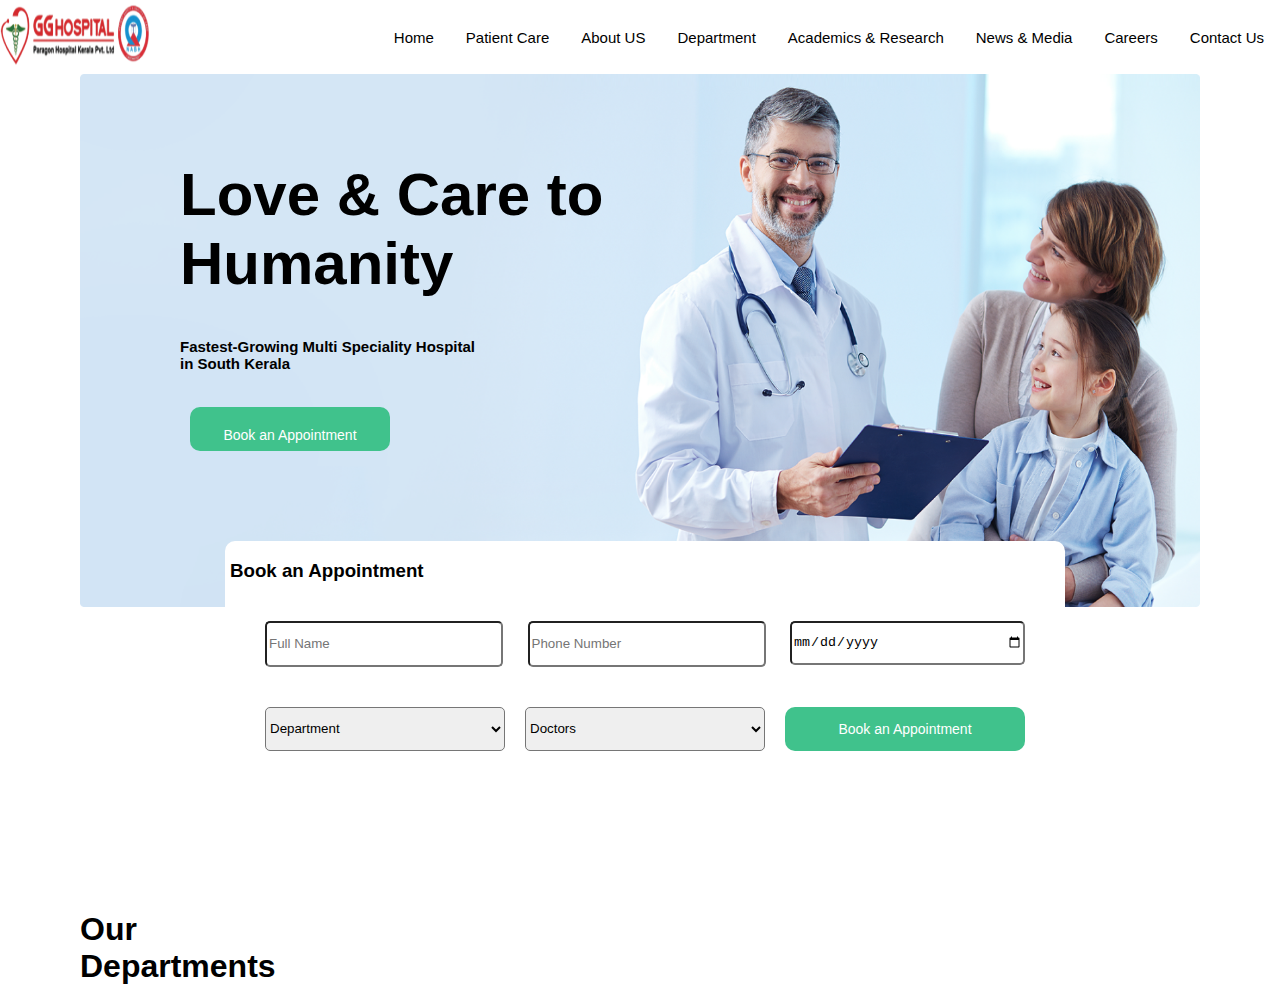
==== GG hospital/top_header/top_header.html @ 07fda016 "fix: changed few files" ====
<!DOCTYPE html>
<html lang="en">
  <head>
    <meta charset="UTF-8" />
    <meta name="viewport" content="width=device-width, initial-scale=1.0" />
    <title>Document</title>
    <link rel="stylesheet" href="/nav_bar/nav_bar.css" />
    <link rel="stylesheet" href="top_header.css" />
  </head>
  <body>
    <div class="header-container">
      <div>
        <img class="logo" src="/nav_bar/image 24.png" alt="logo image" />
      </div>
      <!--Top navigation bar-->
      <div class="topnav">
        <a href="#home">Home</a>
        <a href="#Patient">Patient Care</a>
        <a href="#project">About US</a>
        <a href="#Department">Department</a>
        <a href="#Academics">Academics & Research</a>
        <a href="#News">News & Media</a>
        <a href="#Careers">Careers</a>
        <a href="#Contact">Contact Us</a>
      </div>
    </div>
    <div class="image-body">
      <div class="container">
        <img src="img/image 23.png" width="100%" height="100%" />
      </div>
      <div class="content">
        <h1 style="font-size: 60px">
          Love & Care to <br />
          Humanity
        </h1>
        <h5
          style="
            font-size: 15px;
            font-family: 'Franklin Gothic Medium', 'Arial Narrow', Arial,
              sans-serif;
          "
        >
          Fastest-Growing Multi Speciality Hospital<br />
          in South Kerala
        </h5>
        <button class="book" style="padding: 20px; width: 200px">
          Book an Appointment
        </button>
        <div class="forms">
          <h3 style="margin-left: 5px">Book an Appointment</h3>
          <form>
            <div class="rows">
              <input type="text" placeholder="Full Name" />
              <input type="text" placeholder="Phone Number" />
              <input type="Date" placeholder="dd-mm-yyyy" />
            </div>
            <div class="rows">
              <select id="department">
                <option value="none" selected disabled hidden>
                  Department
                </option>
                <option value="general">General Medicine</option>
                <option value="obestrics">Obestrics and Gynaecology</option>
                <option value="ent">ENT</option>
                <option value="orthopaedics">Orthopaedics</option>
                <option value="emergency">Emergency Medicine</option>
                <option value="dermatology">Dermatology</option>
              </select>
              <select id="doctors">
                <option value="none" selected disabled hidden>Doctors</option>
                <option value="general">Dr P Murukesan</option>
                <option value="obestrics">Dr Sanjay Zachariah</option>
                <option value="ent">Dr Jacob John</option>
                <option value="orthopaedics">Dr Raina T Pillai</option>
                <option value="emergency">Dr Dakshina Prasad</option>
                <option value="dermatology">Dr Sreeveena G</option>
              </select>
              <button class="book">Book an Appointment</button>
            </div>
          </form>
        </div>
      </div>

      <div class="dept">
        <h1>
          Our<br />
          Departments
        </h1>
      </div>
    </div>
  </body>
</html>
---- nav_bar/nav_bar.css ----
body{
    margin: 0;
    font-family: 'Segoe UI', Tahoma, Geneva, Verdana, sans-serif;
}

.topnav{
    overflow:hidden;
    background-color: white;
}

.topnav a{
    float: left;
    color: black;
    text-align: end;
    padding: 14px 16px;
    text-decoration: none;
    font-size: 15px;
}

.header-container{
    display: flex;
    justify-content: space-between;
    align-items: center;
}

.logo{
    height: 70px;
    width: 150px;
    padding-right: 50px;
}
---- GG hospital/top_header/top_header.css ----
.container{
    position: relative; 
    width: 100%;
}

.content {
    position: absolute;
    top: 20px;
    margin-left: 100px;
    margin-top: 100px;
}

.book{
    background-color: rgb(64, 194, 140);
    border-radius: 10px;
    font-size: 14px;
    border: none;
    color: white;
}

.image-body{
    max-width: 1200px;
    max-height: 900px;
    margin-left: 80px;
    margin-right: 80px;
    top:700px;
}

.rows{
    display: flex;
    padding: 10px 30px;
    text-align: center;
    font-family: sans-serif;
    border-radius: 10px;
    justify-content: space-between;
}

.forms{
    position: absolute;
    background-color: white;
    border-radius: 10px;
    margin-top:80px;
    justify-content: space-between;
    margin-left: 45px;
}

input{
    height:40px;
    margin: 10px;
    width: 230px;
    border-radius: 5px;
}

select{
    height: 44px;
    margin: 10px;
    width: 240px;
    border-radius: 5px;
}

button {
    height: 44px;
    margin: 10px;
    width: 240px;
    border-radius: 5px;
}

.dept{
    margin-top: 300px;
}
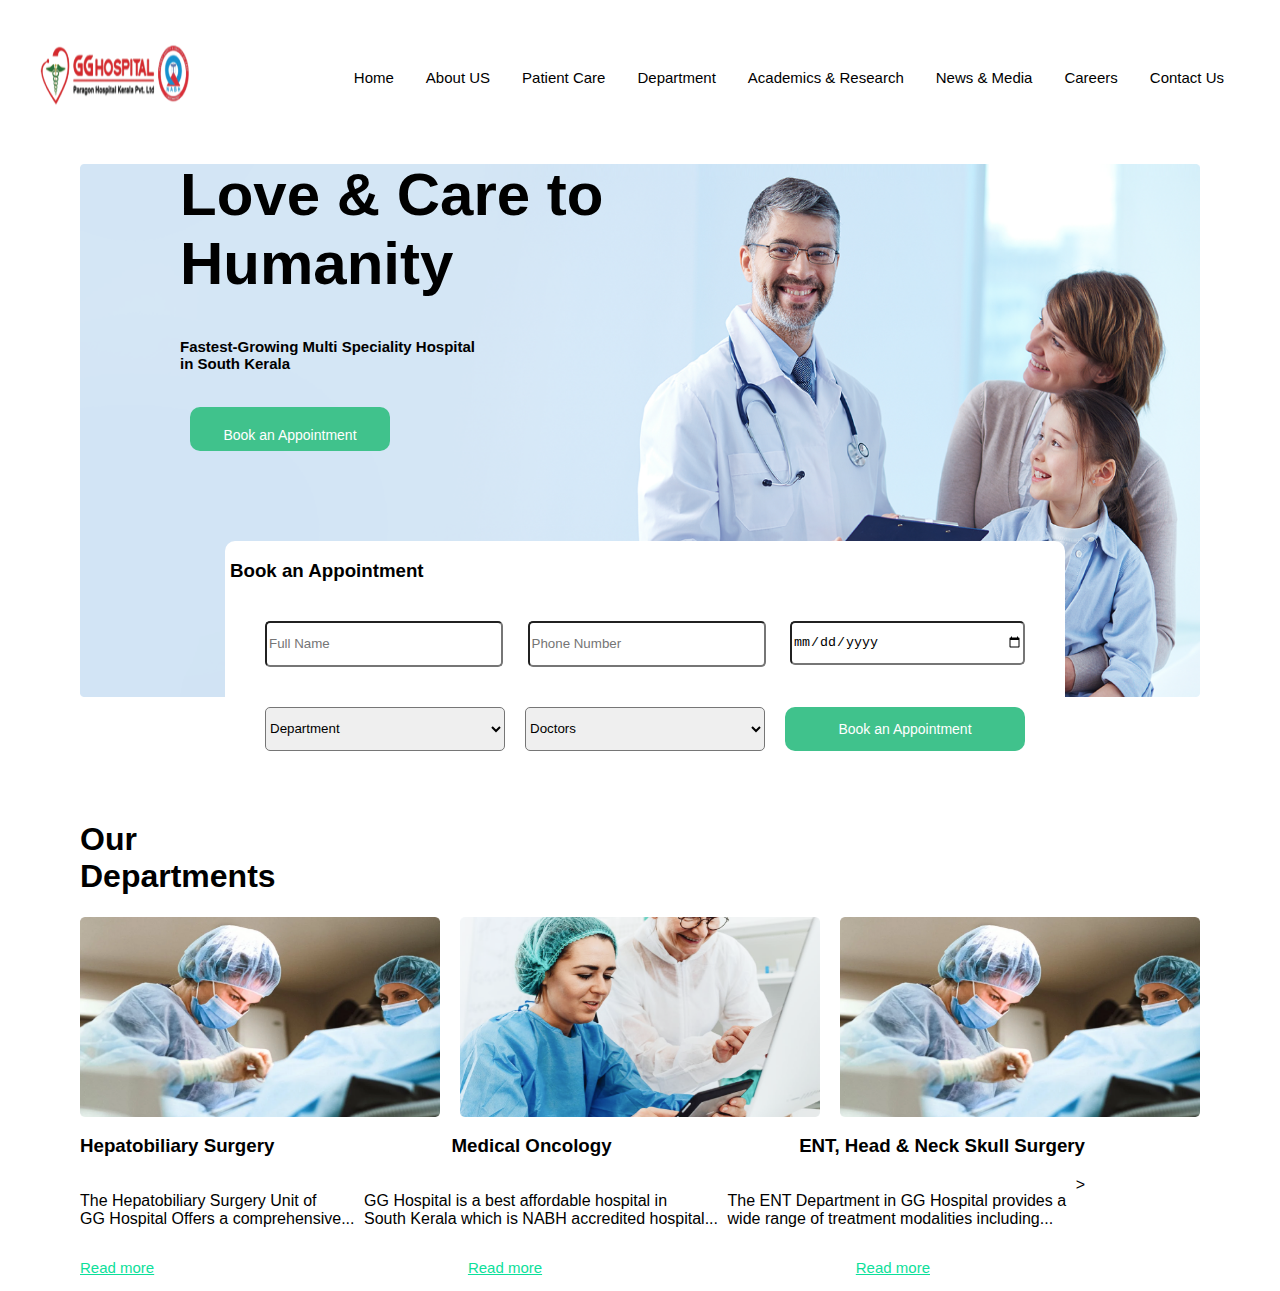
==== commit 59f8af0f: "feat: nav bar top headers" ====
--- a/GG hospital/top_header/top_header.html
+++ b/GG hospital/top_header/top_header.html
@@ -4,19 +4,19 @@
     <meta charset="UTF-8" />
     <meta name="viewport" content="width=device-width, initial-scale=1.0" />
     <title>Document</title>
-    <link rel="stylesheet" href="/nav_bar/nav_bar.css" />
+    <link rel="stylesheet" href="/GG hospital/nav_bar/nav_bar.css" />
     <link rel="stylesheet" href="top_header.css" />
   </head>
   <body>
     <div class="header-container">
       <div>
-        <img class="logo" src="/nav_bar/image 24.png" alt="logo image" />
+        <img class="logo" src="/GG hospital/nav_bar/image 24.png" alt="logo image" />
       </div>
       <!--Top navigation bar-->
       <div class="topnav">
         <a href="#home">Home</a>
+        <a href="#About">About US</a>
         <a href="#Patient">Patient Care</a>
-        <a href="#project">About US</a>
         <a href="#Department">Department</a>
         <a href="#Academics">Academics & Research</a>
         <a href="#News">News & Media</a>
@@ -80,13 +80,34 @@
           </form>
         </div>
       </div>
-
+      
       <div class="dept">
         <h1>
           Our<br />
           Departments
         </h1>
-      </div>
+        <div class="deptrow">
+          <img src="./img/Dept1.png">
+          <img src="./img/Dept2.png">
+          <img src="./img/Dept3.png">
+        </div>
+        <div class="depttext">
+          <h3>Hepatobiliary Surgery</h3>
+          <h3>Medical Oncology&nbsp;</h3>
+          <h3>&nbsp;ENT, Head & Neck Skull Surgery</h3>
+        </div>
+        <div class="depttext">
+          <p>The Hepatobiliary Surgery Unit of<br> GG Hospital Offers a comprehensive...</p>
+          <p>GG Hospital is a best affordable hospital in <br> South Kerala which is NABH accredited hospital...</p>
+          <p>The ENT Department in GG Hospital provides a<br> wide range of treatment modalities including...</p>>
+        </div>
+        <div class="readmore">
+            <u><p>Read more</p></u>
+            <u><p>Read more</p></u>
+            <u><p>Read more</p></u>  
+        </div>
+
+
     </div>
   </body>
 </html>
--- a/GG hospital/nav_bar/nav_bar.css
+++ b/GG hospital/nav_bar/nav_bar.css
@@ -0,0 +1,34 @@
+
+
+body{
+    margin: 0;
+    font-family: Arial, Helvetica, sans-serif;
+}
+
+.topnav{
+    overflow:hidden;
+    background-color: white;
+}
+
+.topnav a{
+    float: left;
+    color: black;
+    text-align: end;
+    padding: 14px 16px;
+    text-decoration: none;
+    font-size: 15px;
+}
+
+.header-container{
+    display: flex;
+    justify-content: space-between;
+    align-items: center;
+    margin: 40px;
+}
+
+.logo{
+    height: 70px;
+    width: 150px;
+    padding-right: 50px;
+}
+
--- a/GG hospital/top_header/top_header.css
+++ b/GG hospital/top_header/top_header.css
@@ -23,7 +23,7 @@
     max-height: 900px;
     margin-left: 80px;
     margin-right: 80px;
-    top:700px;
+    margin-top: 50px;
 }
 
 .rows{
@@ -66,5 +66,30 @@
 }
 
 .dept{
-    margin-top: 300px;
+   margin-top: 120px;
+   text-align: left;
+}
+
+.deptrow{
+    display: flex;
+    justify-content: space-between;
+}
+
+.depttext{
+    display: flex;
+    margin-right: 115px;
+    justify-content: space-between;
+}
+
+.dept img{
+    width: 360px;
+    height: 200px;
+}
+
+.readmore{
+    display: flex;
+    color: rgb(13, 224, 154);
+    font-size: 15px;
+    justify-content: space-between;
+    margin-right: 270px;
 }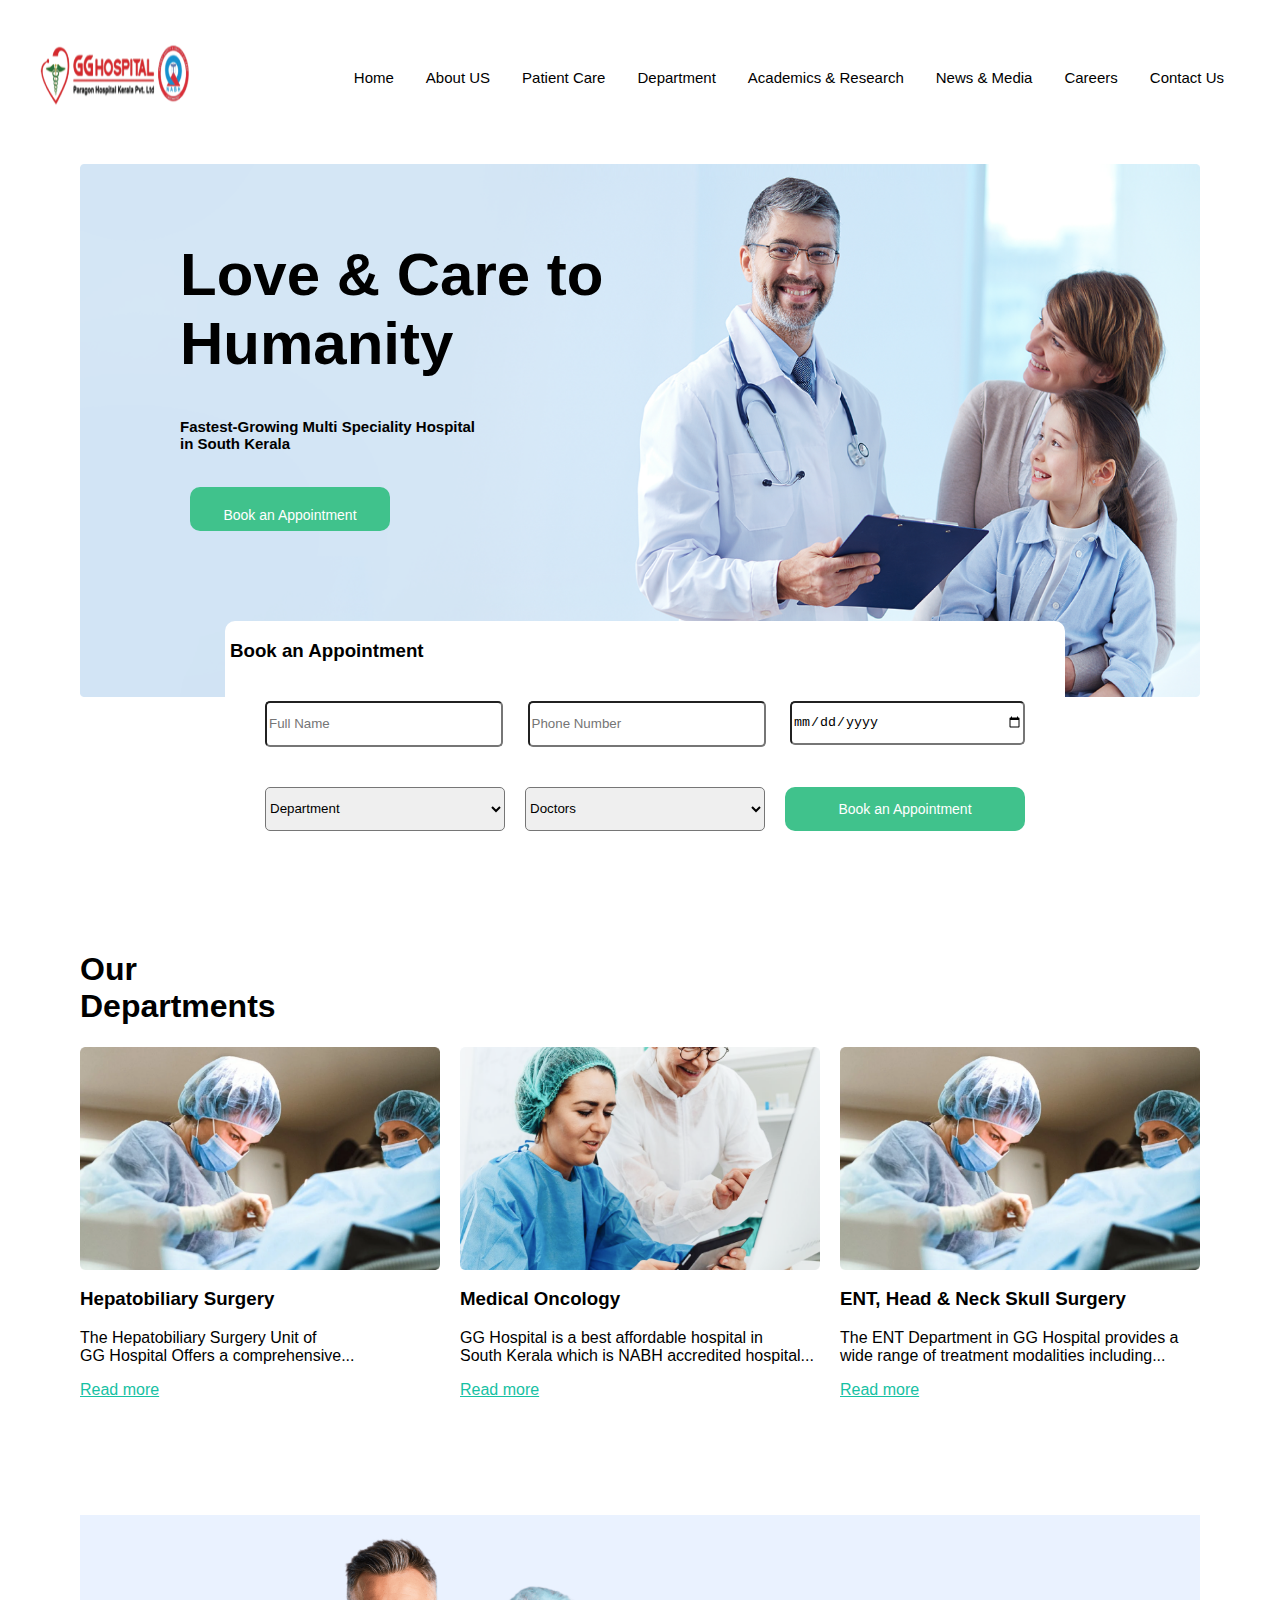
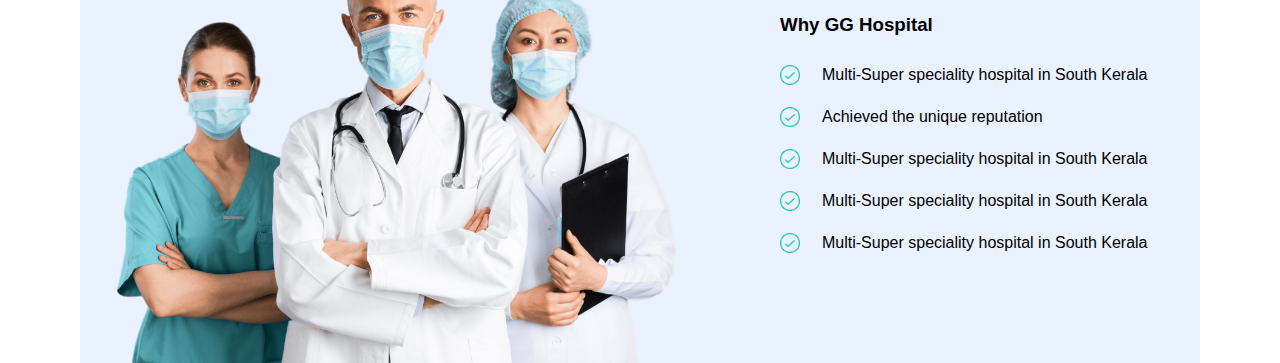
==== commit 862e0ff7: "feat: why gg division" ====
--- a/GG hospital/top_header/top_header.html
+++ b/GG hospital/top_header/top_header.html
@@ -10,7 +10,11 @@
   <body>
     <div class="header-container">
       <div>
-        <img class="logo" src="/GG hospital/nav_bar/image 24.png" alt="logo image" />
+        <img
+          class="logo"
+          src="/GG hospital/nav_bar/image 24.png"
+          alt="logo image"
+        />
       </div>
       <!--Top navigation bar-->
       <div class="topnav">
@@ -80,34 +84,76 @@
           </form>
         </div>
       </div>
-      
+
       <div class="dept">
         <h1>
           Our<br />
           Departments
         </h1>
         <div class="deptrow">
-          <img src="./img/Dept1.png">
-          <img src="./img/Dept2.png">
-          <img src="./img/Dept3.png">
+          <img src="./img/Dept1.png" />
+          <img src="./img/Dept2.png" />
+          <img src="./img/Dept3.png" />
         </div>
         <div class="depttext">
-          <h3>Hepatobiliary Surgery</h3>
-          <h3>Medical Oncology&nbsp;</h3>
-          <h3>&nbsp;ENT, Head & Neck Skull Surgery</h3>
+          <div id="dept-textcolumn">
+               <h3>Hepatobiliary Surgery</h3>
+               <p>
+                The Hepatobiliary Surgery Unit of<br />
+                GG Hospital Offers a comprehensive...
+               </p>
+               <u id="readmore"><p>Read more</p></u>
+          </div>
+
+          <div id="dept-textcolumn">
+            <h3>Medical Oncology</h3>
+            <p>
+              GG Hospital is a best affordable hospital in <br />
+              South Kerala which is NABH accredited hospital...
+            </p>
+            <u id="readmore"><p>Read more</p></u>
+            
+          </div>
+          <div id="dept-textcolumn">
+            <h3>ENT, Head & Neck Skull Surgery</h3>
+            <p>
+              The ENT Department in GG Hospital provides a<br />
+              wide range of treatment modalities including...
+            </p>
+            <u id="readmore"><p>Read more</p></u>  
         </div>
-        <div class="depttext">
-          <p>The Hepatobiliary Surgery Unit of<br> GG Hospital Offers a comprehensive...</p>
-          <p>GG Hospital is a best affordable hospital in <br> South Kerala which is NABH accredited hospital...</p>
-          <p>The ENT Department in GG Hospital provides a<br> wide range of treatment modalities including...</p>>
         </div>
-        <div class="readmore">
-            <u><p>Read more</p></u>
-            <u><p>Read more</p></u>
-            <u><p>Read more</p></u>  
+      </div>
+      <div>
+
+        <div class="whyggcontainer">
+            <img src="./img/whygg.png" id="whyggbg" />
+            <div class="whyggtext">
+               <h3>Why GG Hospital</h3>
+               <div class="whyggtick">
+                 <img src="./img/tick.png" id="tickimage">
+                 <p> Multi-Super speciality hospital in South Kerala</p>
+                </div>
+                <div class="whyggtick">
+                  <img src="./img/tick.png" id="tickimage">
+                  <p> Achieved the unique reputation</p>
+                 </div>
+                 <div class="whyggtick">
+                  <img src="./img/tick.png" id="tickimage">
+                  <p> Multi-Super speciality hospital in South Kerala</p>
+                 </div>
+                 <div class="whyggtick">
+                  <img src="./img/tick.png" id="tickimage">
+                  <p> Multi-Super speciality hospital in South Kerala</p>
+                 </div>
+                 <div class="whyggtick">
+                  <img src="./img/tick.png" id="tickimage">
+                  <p> Multi-Super speciality hospital in South Kerala</p>
+                 </div>
+            </div>
         </div>
 
-
+      </div>
     </div>
   </body>
 </html>
--- a/GG hospital/top_header/top_header.css
+++ b/GG hospital/top_header/top_header.css
@@ -5,7 +5,7 @@
 
 .content {
     position: absolute;
-    top: 20px;
+    top: 100px;
     margin-left: 100px;
     margin-top: 100px;
 }
@@ -66,7 +66,7 @@
 }
 
 .dept{
-   margin-top: 120px;
+   margin-top: 250px;
    text-align: left;
 }
 
@@ -77,19 +77,52 @@
 
 .depttext{
     display: flex;
-    margin-right: 115px;
     justify-content: space-between;
+
+}
+
+#dept-textcolumn{
+    width: 360px;
 }
 
 .dept img{
     width: 360px;
-    height: 200px;
 }
 
-.readmore{
+#readmore{
+    color: #17C1A3;
+}
+
+.whyggcontainer{
+    background-color: #EAF2FF; 
     display: flex;
-    color: rgb(13, 224, 154);
-    font-size: 15px;
-    justify-content: space-between;
-    margin-right: 270px;
+    width: 100%;
+    height: fit-content;
+    margin-top: 100px;
+}
+
+
+#whyggbg{
+    width: 650px;
+}
+
+.whyggtext{
+    margin-top: 80px;
+    margin-left: 50px;
+}
+
+.whyggtick{
+    display: flex;
+    align-items: center;
+}
+
+.whyggtick p{
+    margin: 12px;
+}
+
+#tickimage{
+    width: 20px;
+    height: 20px;
+    margin-right: 10px;
+
 }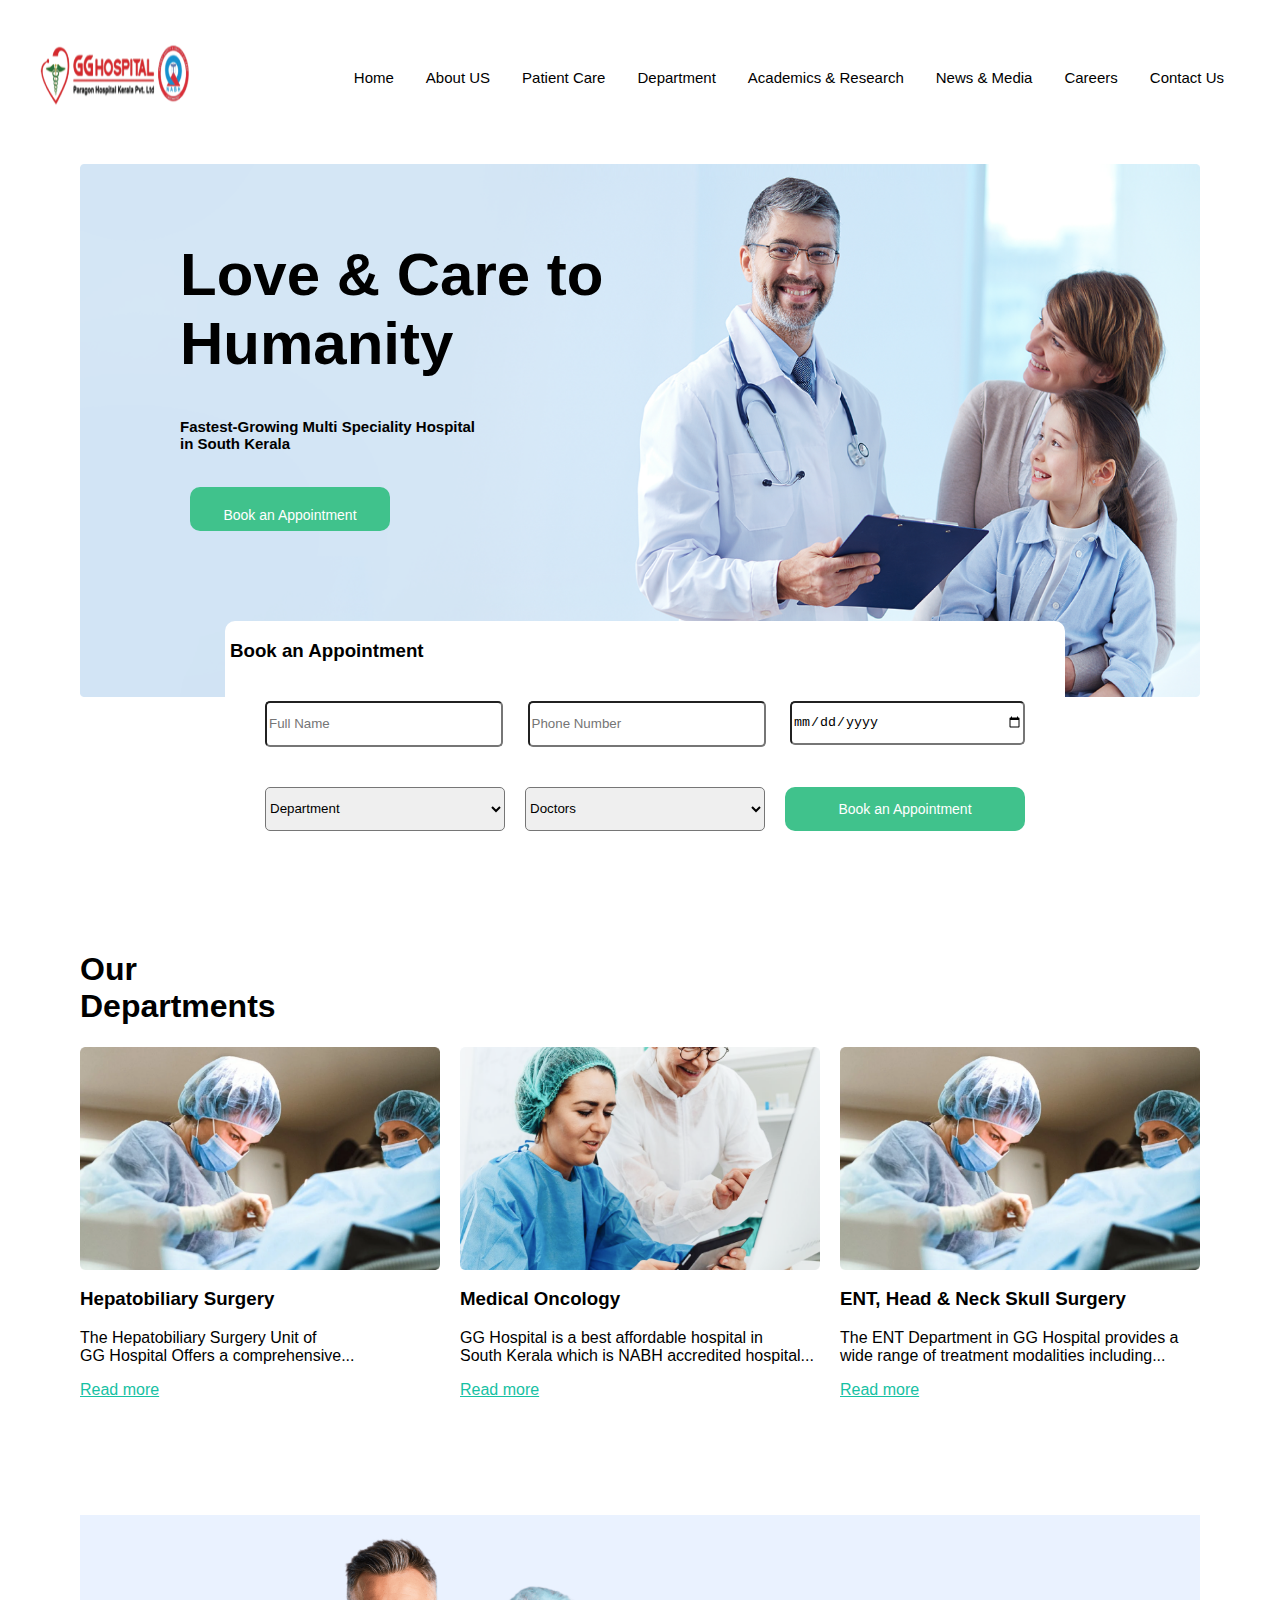
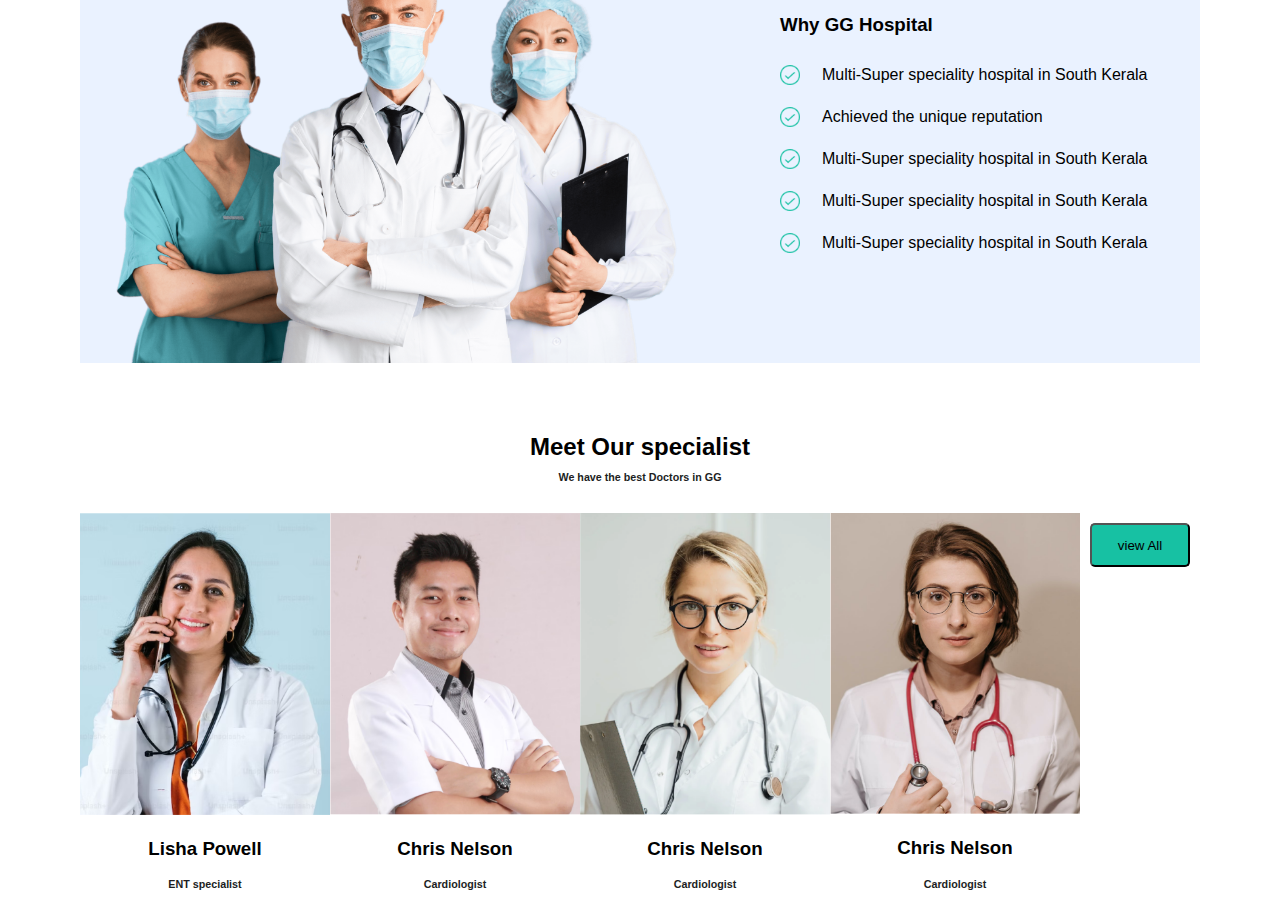
==== commit 8cd12d47: "our speciality division" ====
--- a/GG hospital/top_header/top_header.html
+++ b/GG hospital/top_header/top_header.html
@@ -123,8 +123,6 @@
             <u id="readmore"><p>Read more</p></u>  
         </div>
         </div>
-      </div>
-      <div>
 
         <div class="whyggcontainer">
             <img src="./img/whygg.png" id="whyggbg" />
@@ -151,9 +149,41 @@
                   <p> Multi-Super speciality hospital in South Kerala</p>
                  </div>
             </div>
-        </div>
+           </div> 
+           <div class="ourspecail">
+            <h2>Meet Our specialist</h2>
+            <h6>We have the best Doctors in GG</h6>
+            <div class="ourspecial-imag">
+              <div>
+                <img src="./img/ourspecial1.png" id="ourspecial-size">
+                <h3>Lisha Powell</h3>
+                <h6>ENT specialist</h6>
+              </div>
+              <div>
+                <img src="./img/ourspecial2.png" id="ourspecial-size">
+                <h3>Chris Nelson</h3>
+                <h6>Cardiologist</h6>
+              </div>
+              <div>
+                <img src="./img/ourspecial3.png" id="ourspecial-size">
+                <h3>Chris Nelson</h3>
+                <h6>Cardiologist</h6>
+              </div>
+              <div>
+                <img src="./img/ourspecial4.png" id="ourspecial-size">
+                <h3>Chris Nelson</h3>
+                <h6>Cardiologist</h6>
+              </div>
+              
+              <button>view All</button>
 
-      </div>
+            </div>
+
+          </div>
+
+            
+      
+      
     </div>
   </body>
 </html>
--- a/GG hospital/top_header/top_header.css
+++ b/GG hospital/top_header/top_header.css
@@ -125,4 +125,35 @@
     height: 20px;
     margin-right: 10px;
 
+}
+
+.ourspecail{
+    margin-top: 70px;
+    align-items: center;
+    text-align: center;
+}
+
+.ourspecail h6{
+    color: #211E1E;
+    margin: 10px;
+}
+
+.ourspecail h2{
+    margin: 10px;
+}
+
+.ourspecial-imag{
+    display: flex;
+    justify-content: space-between;
+    margin-top: 30px;
+
+}
+
+#ourspecial-size{
+    width: 250px;
+
+}
+
+.ourspecail button{
+    background-color: #17C1A3;
 }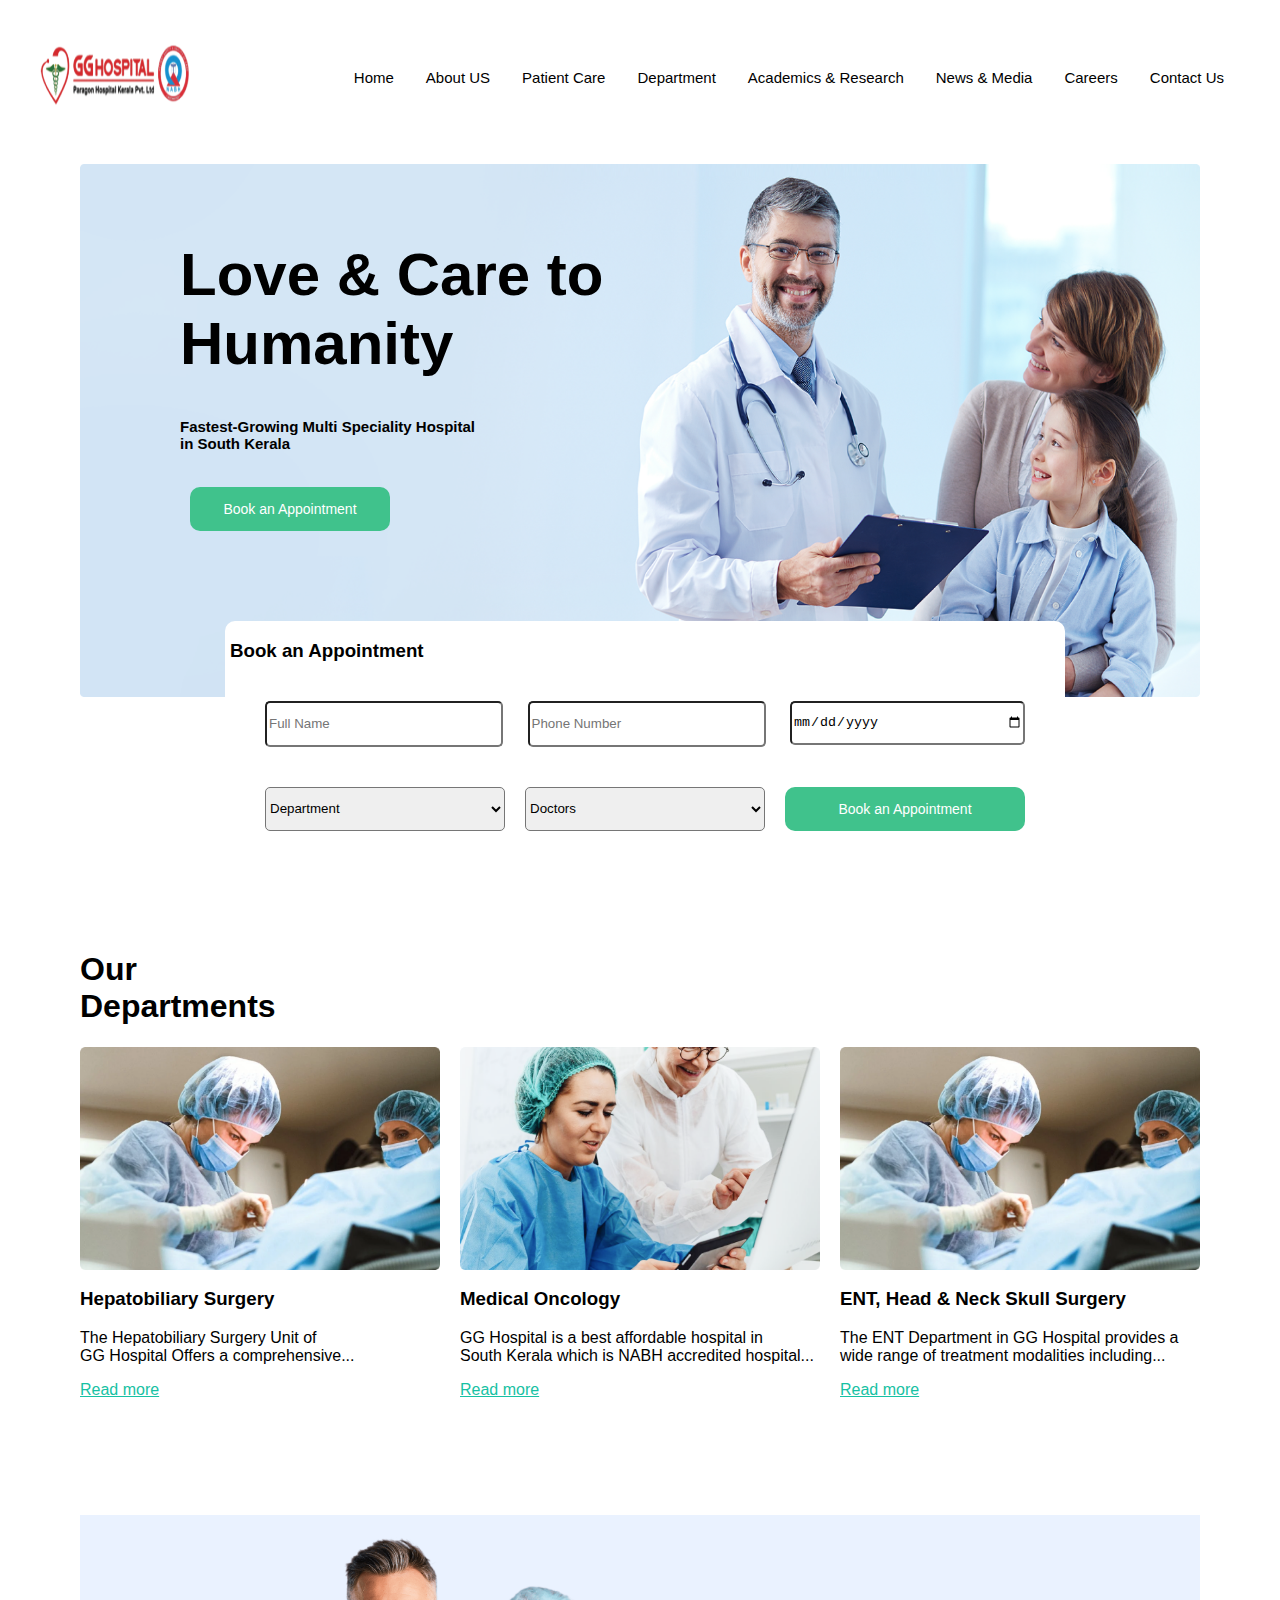
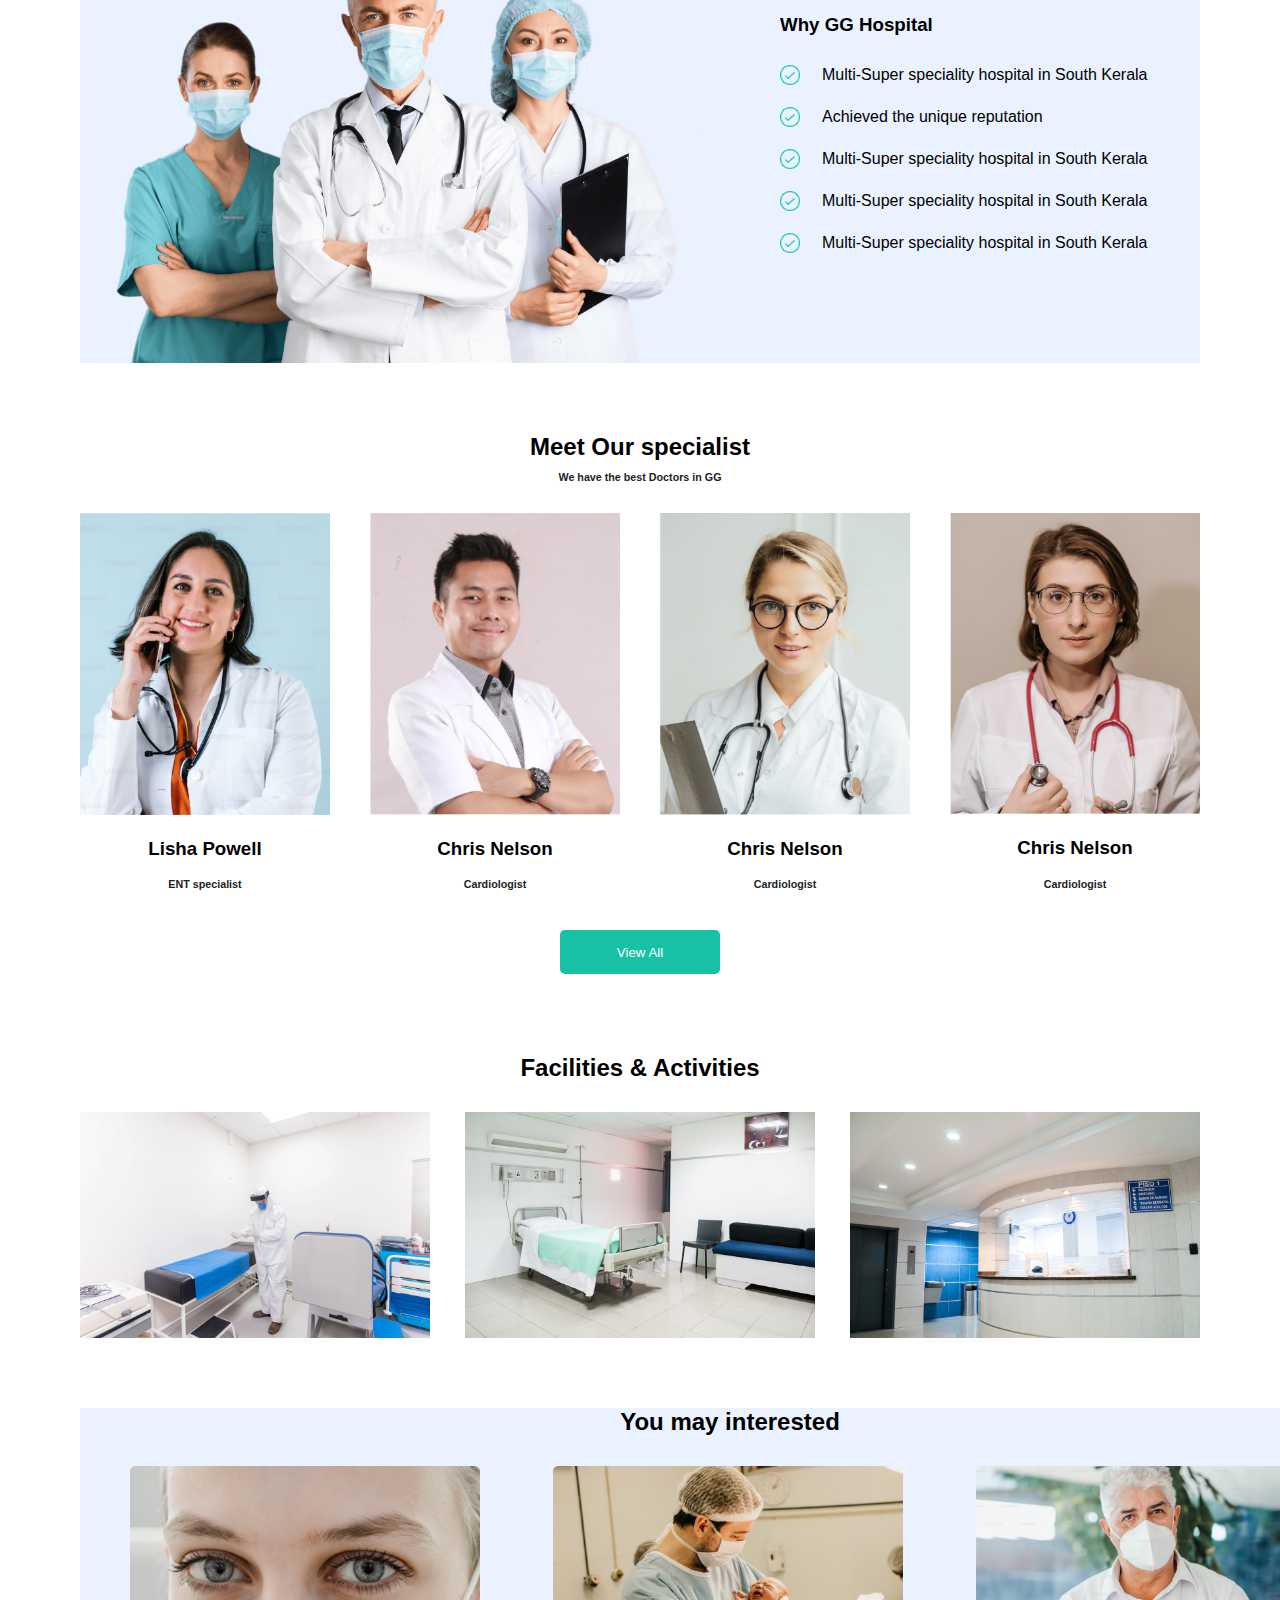
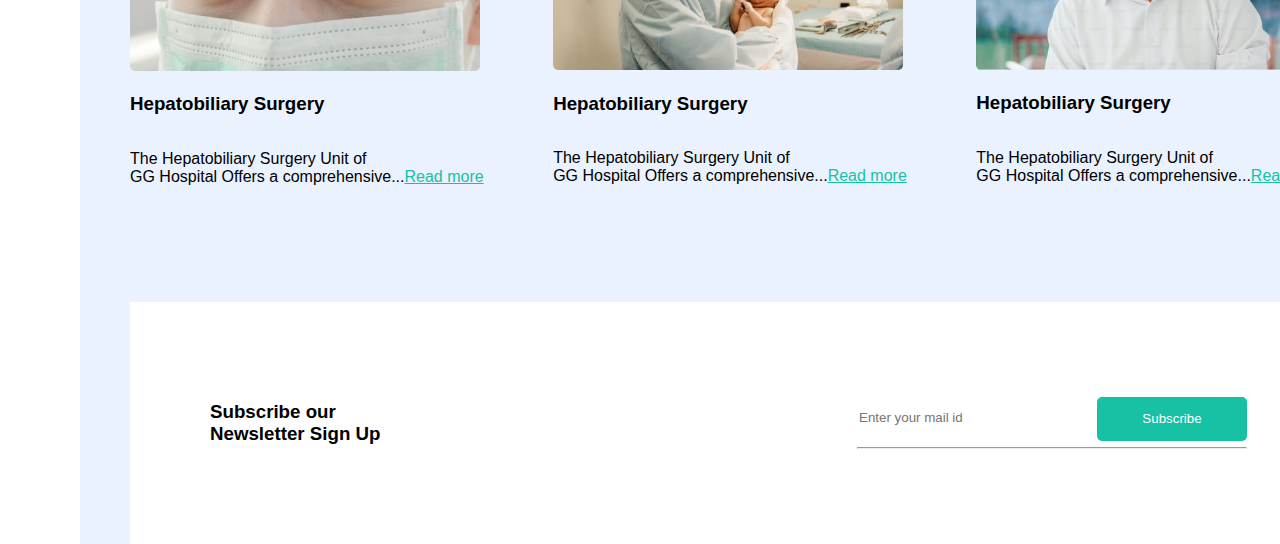
==== commit 233455f1: "feat: you may interested and subscribe our newletter" ====
--- a/GG hospital/top_header/top_header.html
+++ b/GG hospital/top_header/top_header.html
@@ -47,7 +47,7 @@
           Fastest-Growing Multi Speciality Hospital<br />
           in South Kerala
         </h5>
-        <button class="book" style="padding: 20px; width: 200px">
+        <button class="book" style="padding: 10px; width: 200px">
           Book an Appointment
         </button>
         <div class="forms">
@@ -82,7 +82,7 @@
               <button class="book">Book an Appointment</button>
             </div>
           </form>
-        </div>
+        </div> 
       </div>
 
       <div class="dept">
@@ -97,12 +97,12 @@
         </div>
         <div class="depttext">
           <div id="dept-textcolumn">
-               <h3>Hepatobiliary Surgery</h3>
-               <p>
-                The Hepatobiliary Surgery Unit of<br />
-                GG Hospital Offers a comprehensive...
-               </p>
-               <u id="readmore"><p>Read more</p></u>
+            <h3>Hepatobiliary Surgery</h3>
+            <p>
+              The Hepatobiliary Surgery Unit of<br />
+              GG Hospital Offers a comprehensive...
+            </p>
+            <u id="readmore"><p>Read more</p></u>
           </div>
 
           <div id="dept-textcolumn">
@@ -112,7 +112,6 @@
               South Kerala which is NABH accredited hospital...
             </p>
             <u id="readmore"><p>Read more</p></u>
-            
           </div>
           <div id="dept-textcolumn">
             <h3>ENT, Head & Neck Skull Surgery</h3>
@@ -120,70 +119,137 @@
               The ENT Department in GG Hospital provides a<br />
               wide range of treatment modalities including...
             </p>
-            <u id="readmore"><p>Read more</p></u>  
-        </div>
-        </div>
-
-        <div class="whyggcontainer">
-            <img src="./img/whygg.png" id="whyggbg" />
-            <div class="whyggtext">
-               <h3>Why GG Hospital</h3>
-               <div class="whyggtick">
-                 <img src="./img/tick.png" id="tickimage">
-                 <p> Multi-Super speciality hospital in South Kerala</p>
-                </div>
-                <div class="whyggtick">
-                  <img src="./img/tick.png" id="tickimage">
-                  <p> Achieved the unique reputation</p>
-                 </div>
-                 <div class="whyggtick">
-                  <img src="./img/tick.png" id="tickimage">
-                  <p> Multi-Super speciality hospital in South Kerala</p>
-                 </div>
-                 <div class="whyggtick">
-                  <img src="./img/tick.png" id="tickimage">
-                  <p> Multi-Super speciality hospital in South Kerala</p>
-                 </div>
-                 <div class="whyggtick">
-                  <img src="./img/tick.png" id="tickimage">
-                  <p> Multi-Super speciality hospital in South Kerala</p>
-                 </div>
-            </div>
-           </div> 
-           <div class="ourspecail">
-            <h2>Meet Our specialist</h2>
-            <h6>We have the best Doctors in GG</h6>
-            <div class="ourspecial-imag">
-              <div>
-                <img src="./img/ourspecial1.png" id="ourspecial-size">
-                <h3>Lisha Powell</h3>
-                <h6>ENT specialist</h6>
-              </div>
-              <div>
-                <img src="./img/ourspecial2.png" id="ourspecial-size">
-                <h3>Chris Nelson</h3>
-                <h6>Cardiologist</h6>
-              </div>
-              <div>
-                <img src="./img/ourspecial3.png" id="ourspecial-size">
-                <h3>Chris Nelson</h3>
-                <h6>Cardiologist</h6>
-              </div>
-              <div>
-                <img src="./img/ourspecial4.png" id="ourspecial-size">
-                <h3>Chris Nelson</h3>
-                <h6>Cardiologist</h6>
-              </div>
-              
-              <button>view All</button>
-
-            </div>
-
-          </div>
-
-            
+            <u id="readmore"><p>Read more</p></u>
+          </div>
+        </div>
+      </div>
+      <div class="whyggcontainer">
+        <img src="./img/whygg.png" id="whyggbg" />
+        <div class="whyggtext">
+          <h3>Why GG Hospital</h3>
+          <div class="whyggtick">
+            <img src="./img/tick.png" id="tickimage" />
+            <p>Multi-Super speciality hospital in South Kerala</p>
+          </div>
+          <div class="whyggtick">
+            <img src="./img/tick.png" id="tickimage" />
+            <p>Achieved the unique reputation</p>
+          </div>
+          <div class="whyggtick">
+            <img src="./img/tick.png" id="tickimage" />
+            <p>Multi-Super speciality hospital in South Kerala</p>
+          </div>
+          <div class="whyggtick">
+            <img src="./img/tick.png" id="tickimage" />
+            <p>Multi-Super speciality hospital in South Kerala</p>
+          </div>
+          <div class="whyggtick">
+            <img src="./img/tick.png" id="tickimage" />
+            <p>Multi-Super speciality hospital in South Kerala</p>
+          </div>
+        </div>
+      </div>
+      <div class="ourspecail">
+        <h2>Meet Our specialist</h2>
+        <h6>We have the best Doctors in GG</h6>
+        <div class="ourspecial-imag">
+          <div>
+            <img src="./img/ourspecial1.png" id="ourspecial-size">
+            <h3>Lisha Powell</h3>
+            <h6>ENT specialist</h6>
+          </div>
+          <div>
+            <img src="./img/ourspecial2.png" id="ourspecial-size">
+            <h3>Chris Nelson</h3>
+            <h6>Cardiologist</h6>
+          </div>
+          <div>
+            <img src="./img/ourspecial3.png" id="ourspecial-size">
+            <h3>Chris Nelson</h3>
+            <h6>Cardiologist</h6>
+          </div>
+          <div>
+            <img src="./img/ourspecial4.png" id="ourspecial-size">
+            <h3>Chris Nelson</h3>
+            <h6>Cardiologist</h6>
+          </div>
+        </div>
+        <button>View All</button>
+
+      </div>
+
+      <!-- facilities and activities div -->  
+
+      <div class="facilities">
+        <h2>Facilities & Activities</h2>
+        <div class="facilities-imag">
+          <img src="./img/facilities1.png" id="facilities-size" />
+          <img src="./img/facilities2.png" id="facilities-size" />
+          <img src="./img/facilities3.png" id="facilities-size" />
+        </div>
+      </div>
+
+      <div class="intrest-subscribe"> 
+
+        <!-- you may interested div -->  
+      <div class="interested">
+        <h2 style="text-align: center;">You may interested</h2>
+        <div class="interested-imag">
+          <div>
+            <img src="./img/interested1.png" id="interested-size" />
+            <h3>Hepatobiliary Surgery</h3>
+            <div class="interested-text">
+              <p>
+                The Hepatobiliary Surgery Unit of<br />
+                GG Hospital Offers a comprehensive...<u id="readmore">Read more</u>
+              </p>  
+            </div>
+          </div>
+          <div>
+            <img src="./img/interested2.png" id="interested-size" />
+            <h3>Hepatobiliary Surgery</h3>
+            <div class="interested-text">
+              <p>
+                The Hepatobiliary Surgery Unit of<br />
+                GG Hospital Offers a comprehensive...<u id="readmore">Read more</u>
+              </p>  
+            </div>
+                    
+        </div>
+
+        <div>
+          <img src="./img/interested3.png" id="interested-size" />
+          <h3>Hepatobiliary Surgery</h3>
+          <div class="interested-text">
+            <p>
+              The Hepatobiliary Surgery Unit of<br />
+              GG Hospital Offers a comprehensive...<u id="readmore">Read more</u>
+            </p>  
+          </div>
+          
+        </div>
+
+      </div>
+
+      <div class="subscribe">
+        <h3>Subscribe our<br>Newsletter Sign Up</h3>
+        <div>
+          <div class="mailid">
+            <input placeholder="Enter your mail id"> </input>
+            <button>Subscribe</button>
+          </div>
+          <hr>
+        </div>
+      </div>
       
+
+      </div>
       
     </div>
+    <footer>
+
+    </footer>
   </body>
 </html>
+
+
--- a/GG hospital/top_header/top_header.css
+++ b/GG hospital/top_header/top_header.css
@@ -156,4 +156,85 @@
 
 .ourspecail button{
     background-color: #17C1A3;
-}+    color: white;
+    width: 160px;
+    border-style: none;
+    margin-top: 30px;
+}
+
+
+.facilities{
+    margin-top: 70px;
+    align-items: center;
+    text-align: center;
+}
+
+.facilities-imag{
+    display: flex;
+    justify-content: space-between;
+    margin-top: 30px;
+
+}
+
+#facilities-size{
+    width: 350px;
+
+}
+
+
+.interested{
+    margin-top: 70px;
+    align-items: center;
+    max-width: 1200px;
+    margin-left: 50px;
+}
+
+.interested-imag{
+    display: flex;
+    justify-content: space-between;
+    margin-top: 30px;
+
+}
+
+#interested-size{
+    width: 350px;
+
+}
+
+.interested-text{
+    display: flex;
+    text-align: justify;
+}
+
+.subscribe{
+    margin-top: 100px;
+    display: flex;
+    background-color: white;
+    align-items: center;
+    justify-content: space-between;
+    padding: 80px;
+}
+
+.intrest-subscribe{
+    background-color: #EAF2FF;
+    width: 1300px;
+}
+
+.mailid{
+    display: flex;
+}
+
+.mailid input{
+    border-style: none;
+    margin: 3px;
+}
+.mailid button{
+    border-style: none;
+    background-color: #17C1A3;
+    color: white;
+    width: 150px;
+    margin: 3px;
+}
+hr{
+    margin: 3px;
+}
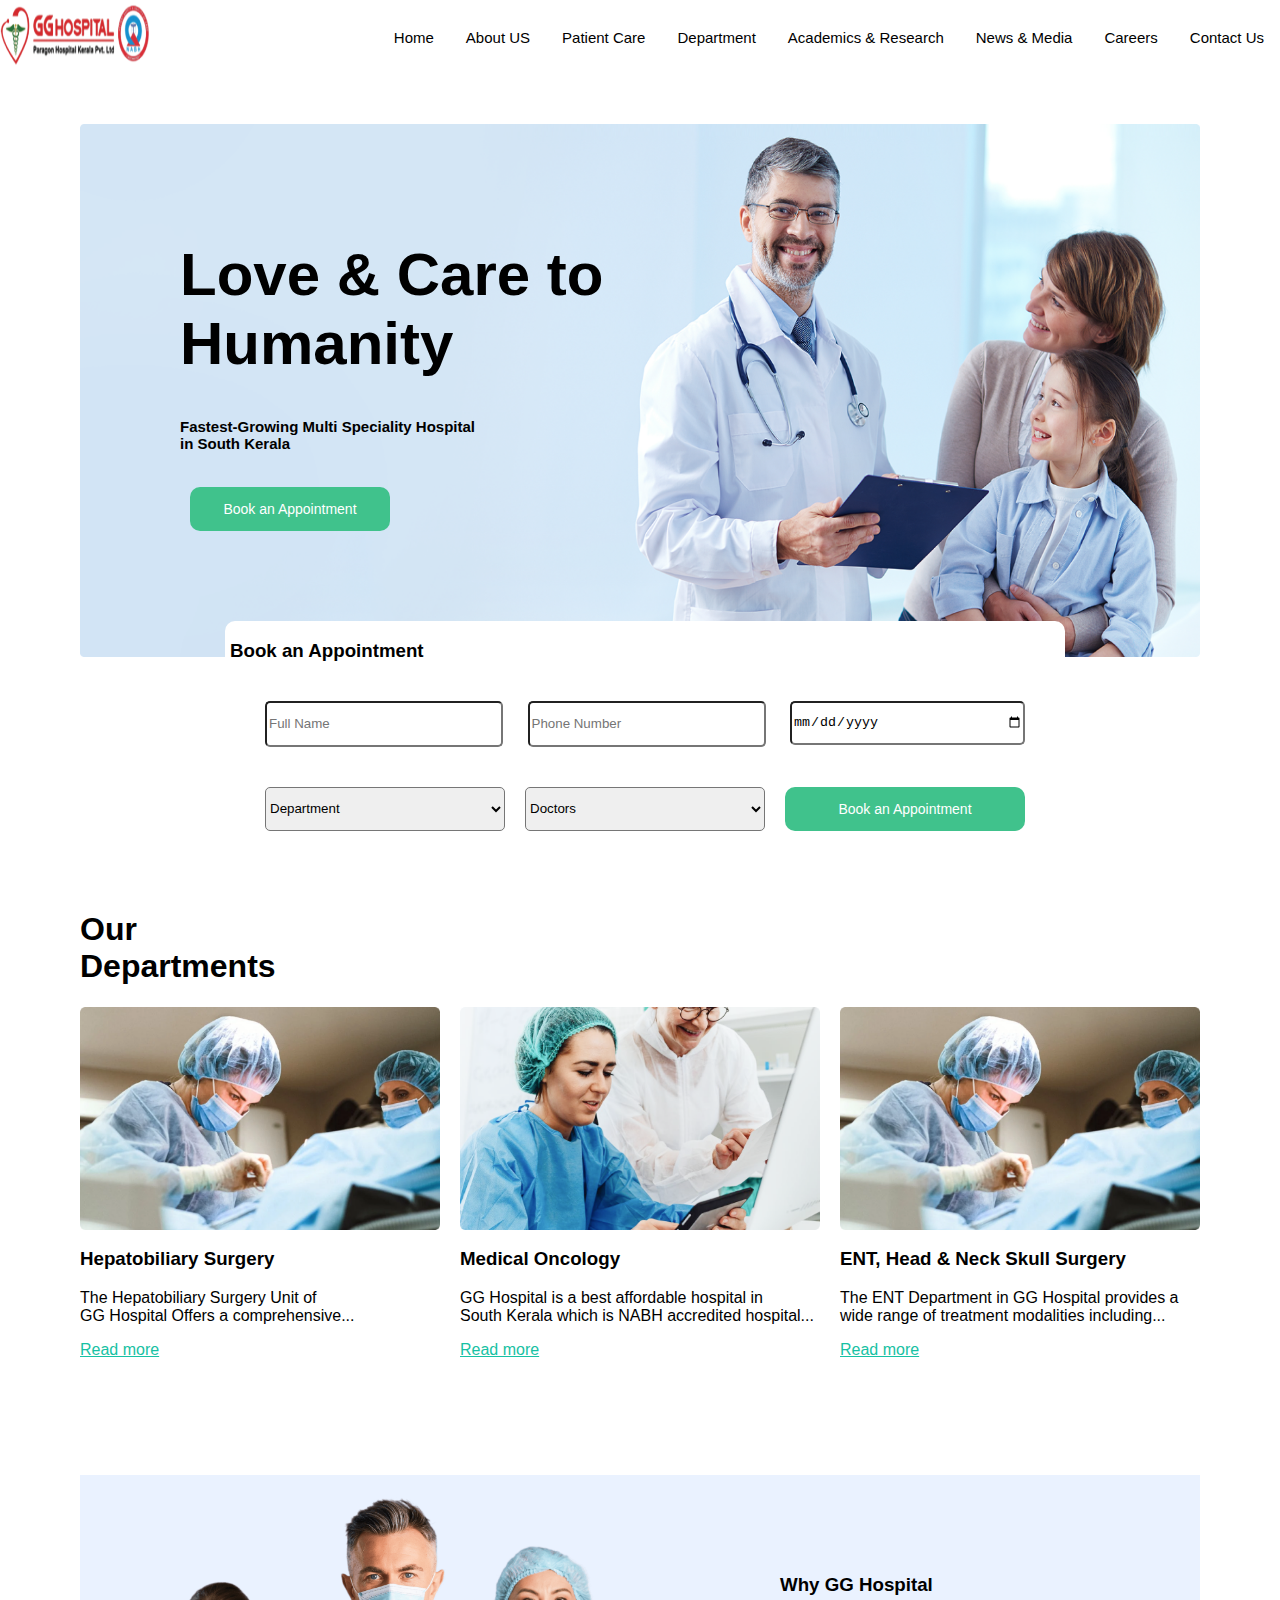
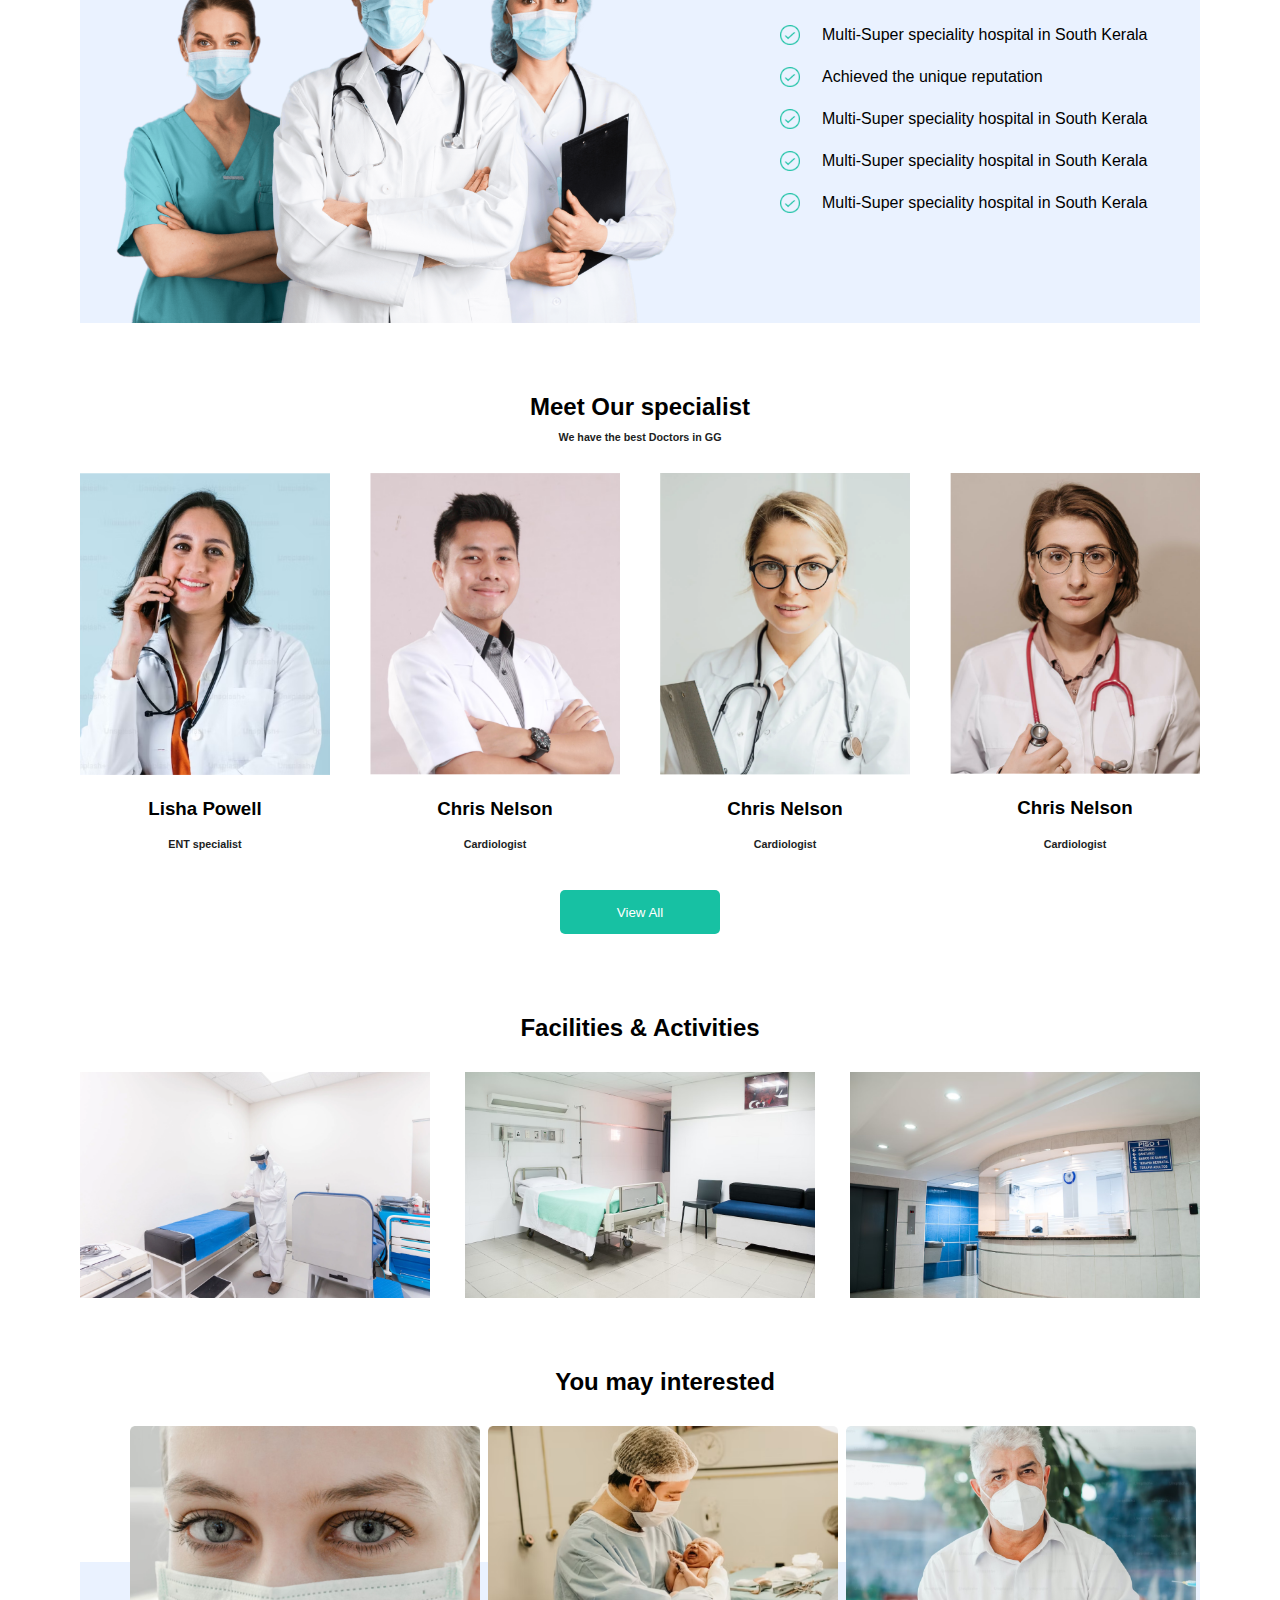
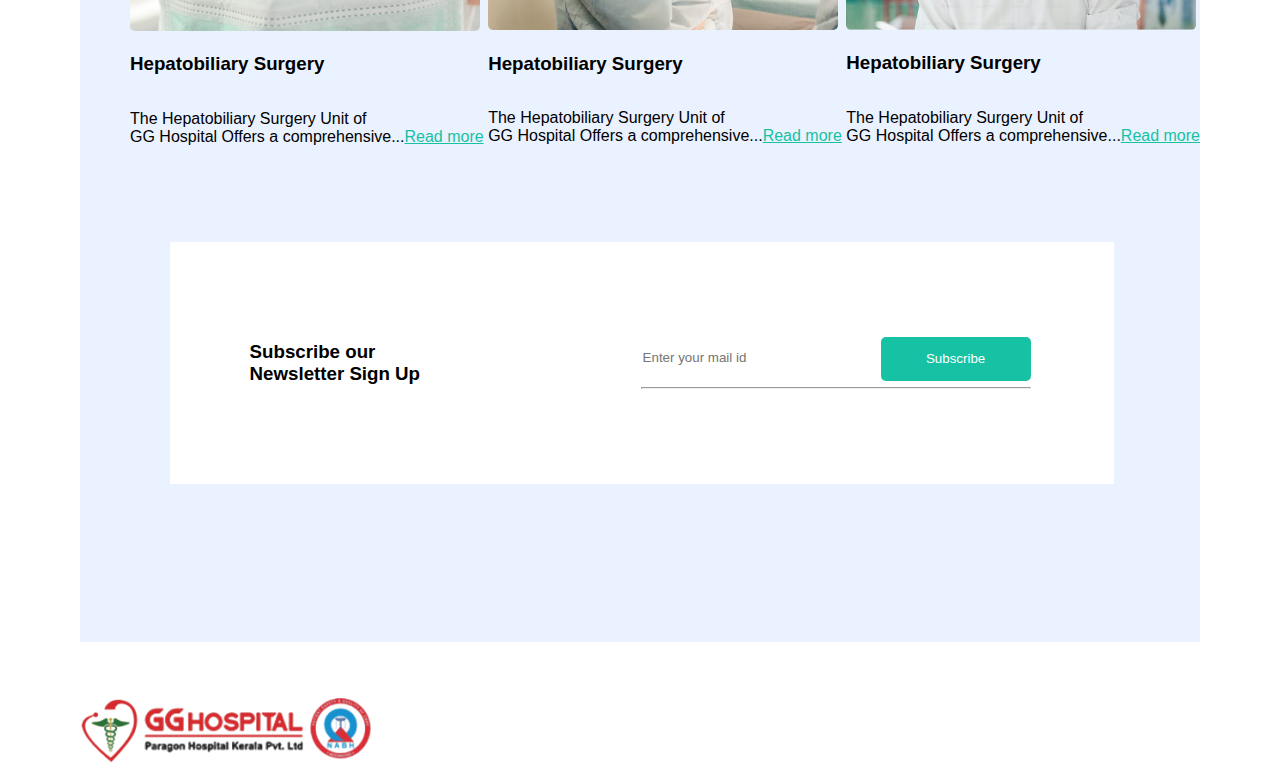
==== commit aad6e0a1: "fix: arranged the division subscribe our news letter in the design" ====
--- a/GG hospital/top_header/top_header.html
+++ b/GG hospital/top_header/top_header.html
@@ -4,7 +4,7 @@
     <meta charset="UTF-8" />
     <meta name="viewport" content="width=device-width, initial-scale=1.0" />
     <title>Document</title>
-    <link rel="stylesheet" href="/GG hospital/nav_bar/nav_bar.css" />
+    <link rel="stylesheet" href="/nav_bar/nav_bar.css" />
     <link rel="stylesheet" href="top_header.css" />
   </head>
   <body>
@@ -12,7 +12,7 @@
       <div>
         <img
           class="logo"
-          src="/GG hospital/nav_bar/image 24.png"
+          src="/nav_bar/image 24.png"
           alt="logo image"
         />
       </div>
@@ -189,14 +189,34 @@
         </div>
       </div>
 
-      <div class="intrest-subscribe"> 
-
         <!-- you may interested div -->  
-      <div class="interested">
-        <h2 style="text-align: center;">You may interested</h2>
-        <div class="interested-imag">
-          <div>
-            <img src="./img/interested1.png" id="interested-size" />
+        <div class="interested">
+          <h2 style="text-align: center;">You may interested</h2>
+          <div class="interested-imag">
+            <div>
+              <img src="./img/interested1.png" id="interested-size" />
+              <h3>Hepatobiliary Surgery</h3>
+              <div class="interested-text">
+                <p>
+                  The Hepatobiliary Surgery Unit of<br />
+                  GG Hospital Offers a comprehensive...<u id="readmore">Read more</u>
+                </p>  
+              </div>
+            </div>
+            <div>
+              <img src="./img/interested2.png" id="interested-size" />
+              <h3>Hepatobiliary Surgery</h3>
+              <div class="interested-text">
+                <p>
+                  The Hepatobiliary Surgery Unit of<br />
+                  GG Hospital Offers a comprehensive...<u id="readmore">Read more</u>
+                </p>  
+              </div>
+                      
+          </div>
+  
+          <div>
+            <img src="./img/interested3.png" id="interested-size" />
             <h3>Hepatobiliary Surgery</h3>
             <div class="interested-text">
               <p>
@@ -204,51 +224,41 @@
                 GG Hospital Offers a comprehensive...<u id="readmore">Read more</u>
               </p>  
             </div>
-          </div>
-          <div>
-            <img src="./img/interested2.png" id="interested-size" />
-            <h3>Hepatobiliary Surgery</h3>
-            <div class="interested-text">
-              <p>
-                The Hepatobiliary Surgery Unit of<br />
-                GG Hospital Offers a comprehensive...<u id="readmore">Read more</u>
-              </p>  
-            </div>
-                    
-        </div>
-
-        <div>
-          <img src="./img/interested3.png" id="interested-size" />
-          <h3>Hepatobiliary Surgery</h3>
-          <div class="interested-text">
-            <p>
-              The Hepatobiliary Surgery Unit of<br />
-              GG Hospital Offers a comprehensive...<u id="readmore">Read more</u>
-            </p>  
-          </div>
-          
-        </div>
-
-      </div>
-
-      <div class="subscribe">
-        <h3>Subscribe our<br>Newsletter Sign Up</h3>
-        <div>
-          <div class="mailid">
-            <input placeholder="Enter your mail id"> </input>
-            <button>Subscribe</button>
-          </div>
-          <hr>
-        </div>
-      </div>
-      
-
-      </div>
+            
+          </div>
+  
+        </div>
+  
+        </div>
+
+      <div class="intrest-subscribe"> 
+
+        <div class="subscribe">
+          <h3>Subscribe our<br>Newsletter Sign Up</h3>
+          <div>
+            <div class="mailid">
+              <input placeholder="Enter your mail id"> </input>
+              <button>Subscribe</button>
+            </div>
+            <hr>
+          </div>
+        </div>
       
     </div>
-    <footer>
-
-    </footer>
+    
+    <div class="footer">
+
+      <div>
+        <img src="/GG hospital/nav_bar/image 24.png"> 
+
+      </div>
+
+      <div>
+
+      </div>
+    </div>
+
+    
   </body>
 </html>
 
--- a/nav_bar/nav_bar.css
+++ b/nav_bar/nav_bar.css
@@ -0,0 +1,33 @@
+
+
+body{
+    margin: 0;
+    font-family: 'Segoe UI', Tahoma, Geneva, Verdana, sans-serif;
+}
+
+.topnav{
+    overflow:hidden;
+    background-color: white;
+}
+
+.topnav a{
+    float: left;
+    color: black;
+    text-align: end;
+    padding: 14px 16px;
+    text-decoration: none;
+    font-size: 15px;
+}
+
+.header-container{
+    display: flex;
+    justify-content: space-between;
+    align-items: center;
+}
+
+.logo{
+    height: 70px;
+    width: 150px;
+    padding-right: 50px;
+}
+
--- a/GG hospital/top_header/top_header.css
+++ b/GG hospital/top_header/top_header.css
@@ -193,7 +193,6 @@
     display: flex;
     justify-content: space-between;
     margin-top: 30px;
-
 }
 
 #interested-size{
@@ -207,17 +206,24 @@
 }
 
 .subscribe{
-    margin-top: 100px;
+    /* margin-top: 200px; */
     display: flex;
     background-color: white;
     align-items: center;
     justify-content: space-between;
     padding: 80px;
+    width: 70%;
+    margin-left: 8%;
 }
 
 .intrest-subscribe{
+    
+    margin-top: -200px;
+    z-index: -1;
     background-color: #EAF2FF;
-    width: 1300px;
+    /* width: 1300px; */
+    height: 400px;
+    padding-top: 280px;
 }
 
 .mailid{
@@ -238,3 +244,9 @@
 hr{
     margin: 3px;
 }
+
+.footer{
+    margin-top: 50px;
+    background-color: white;
+    display: flex;
+}
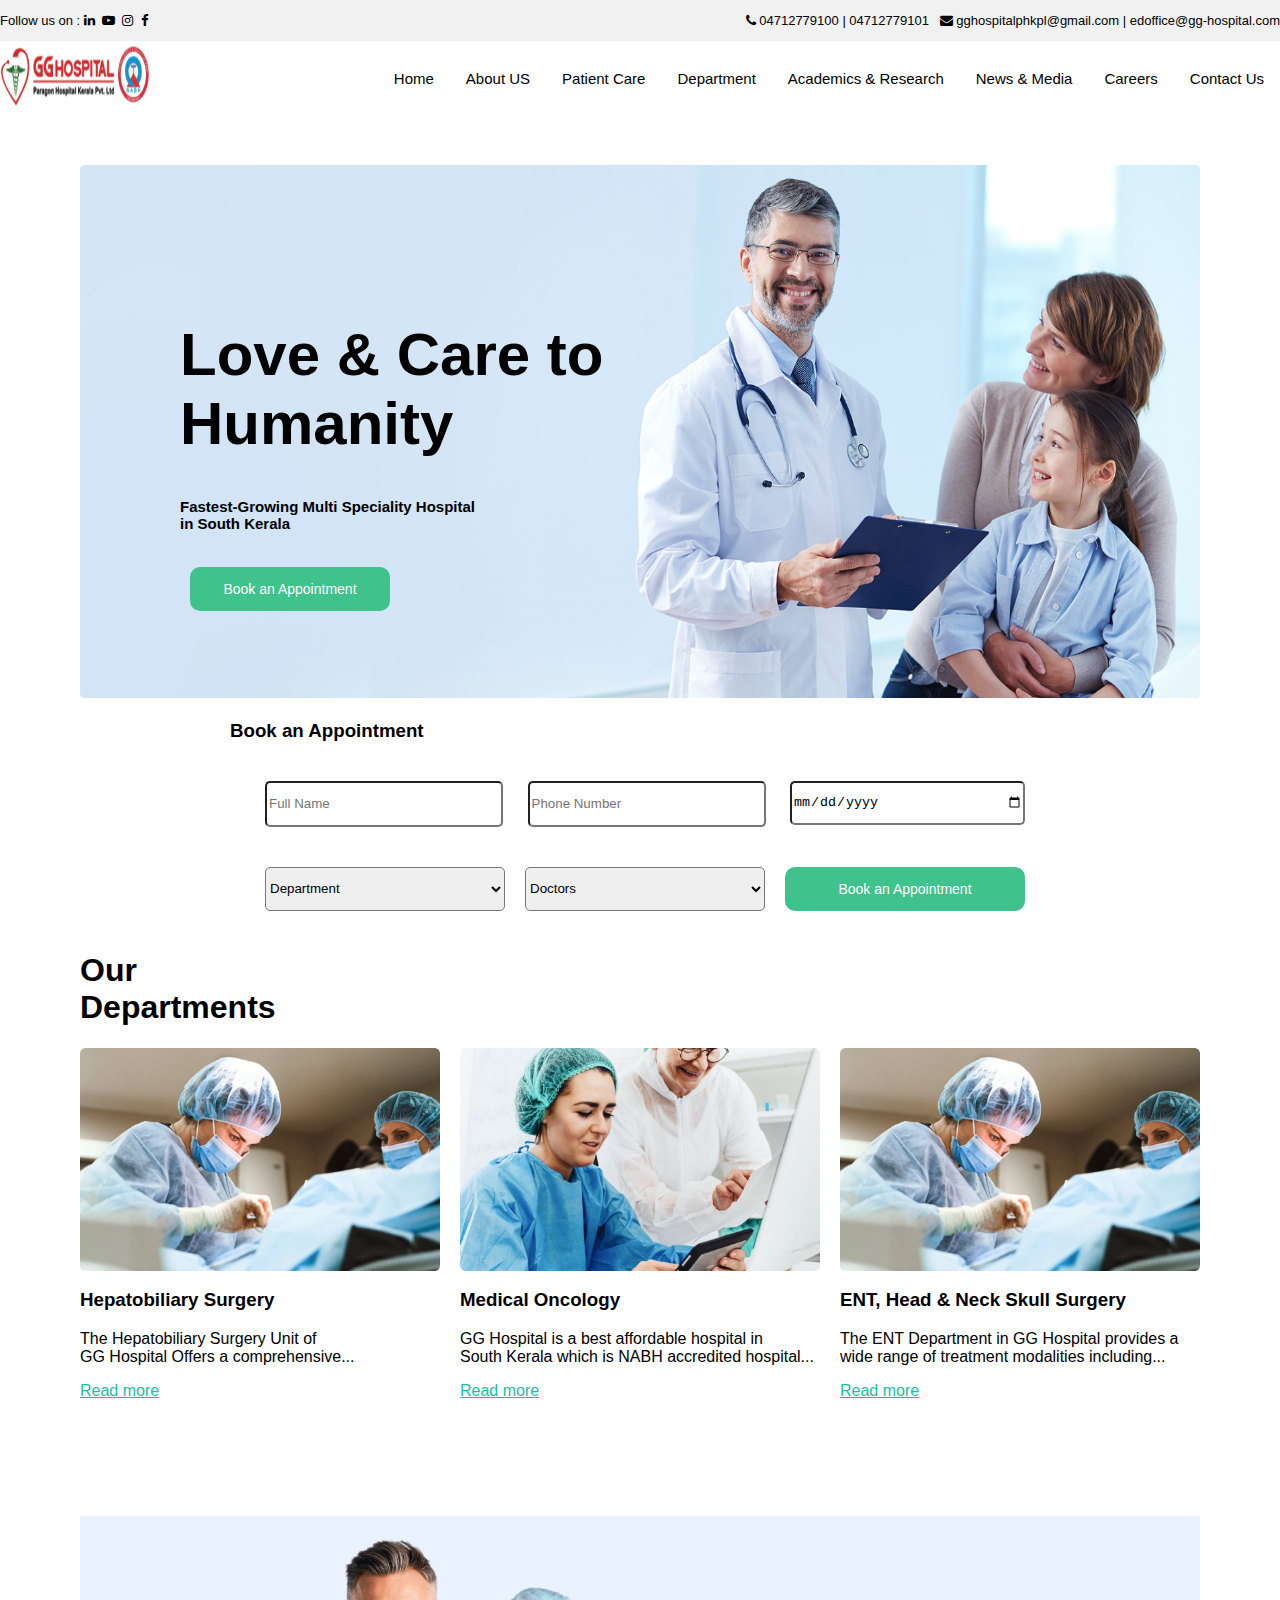
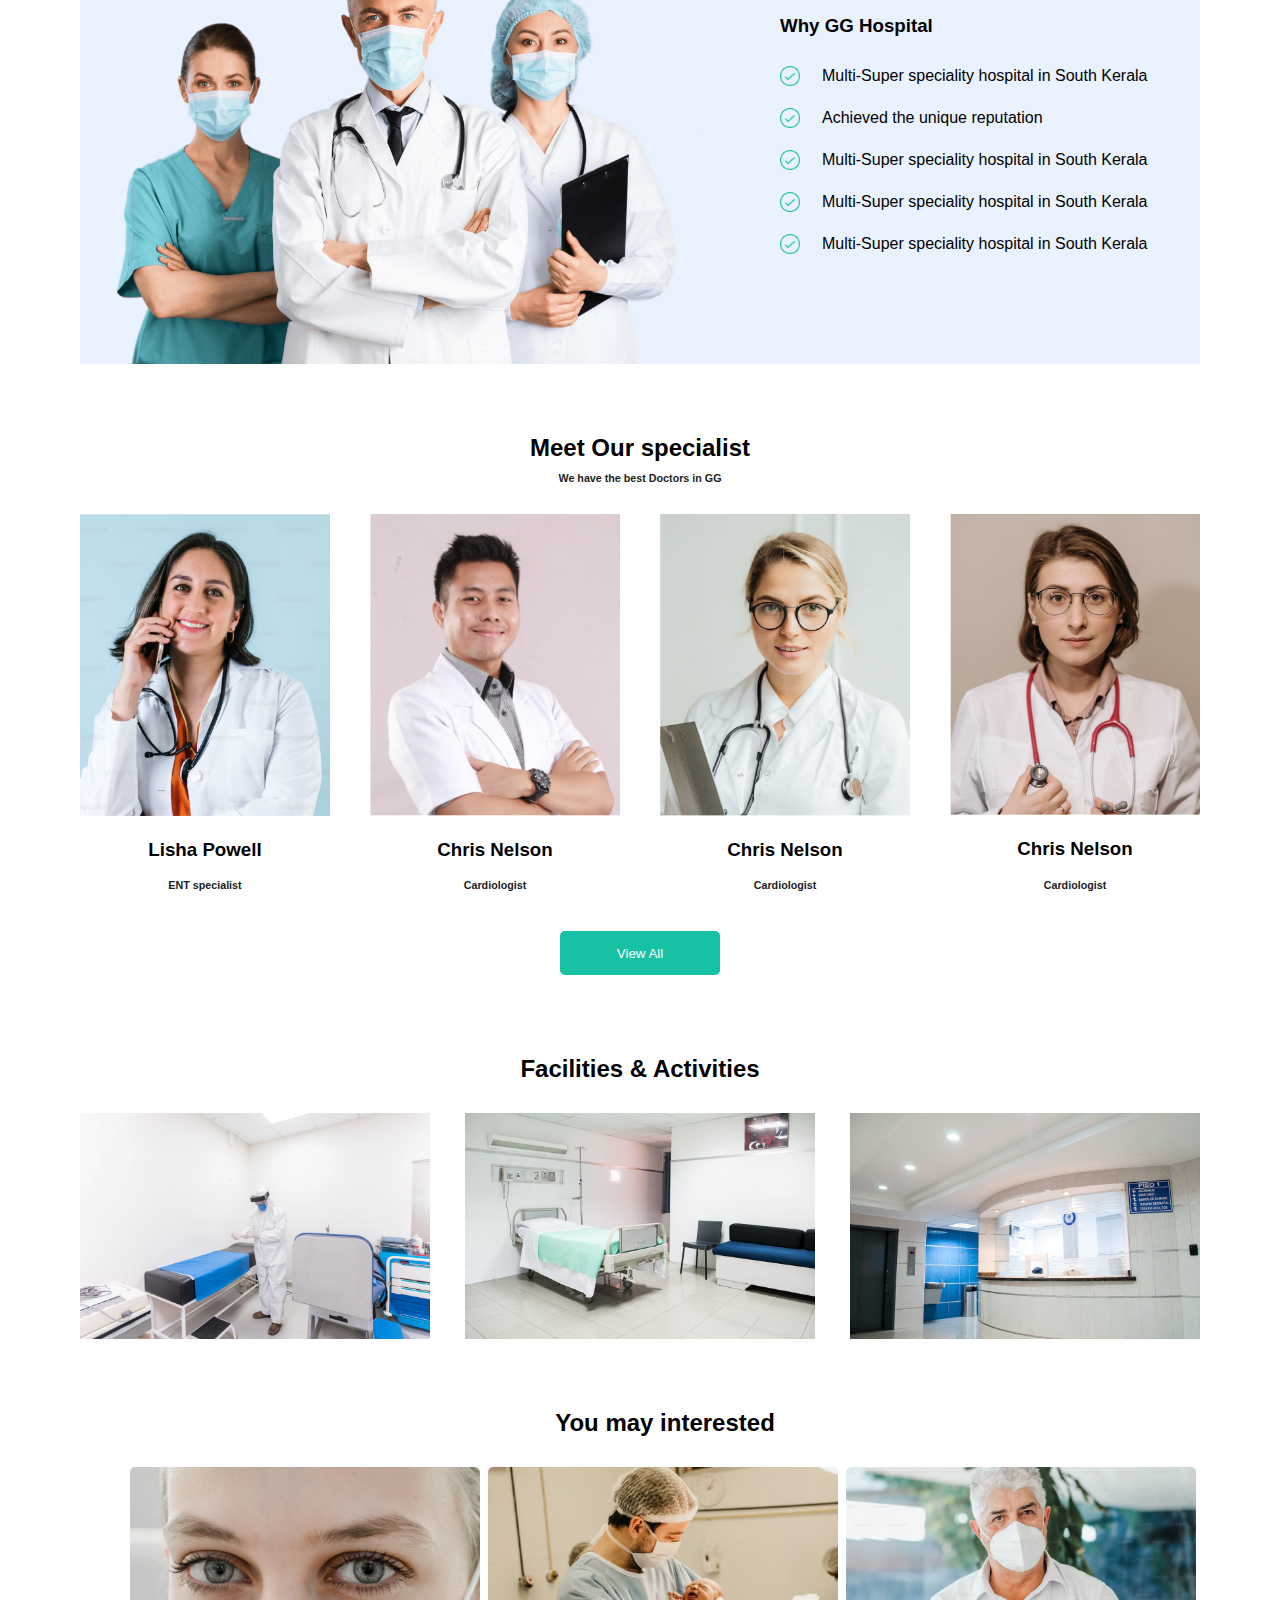
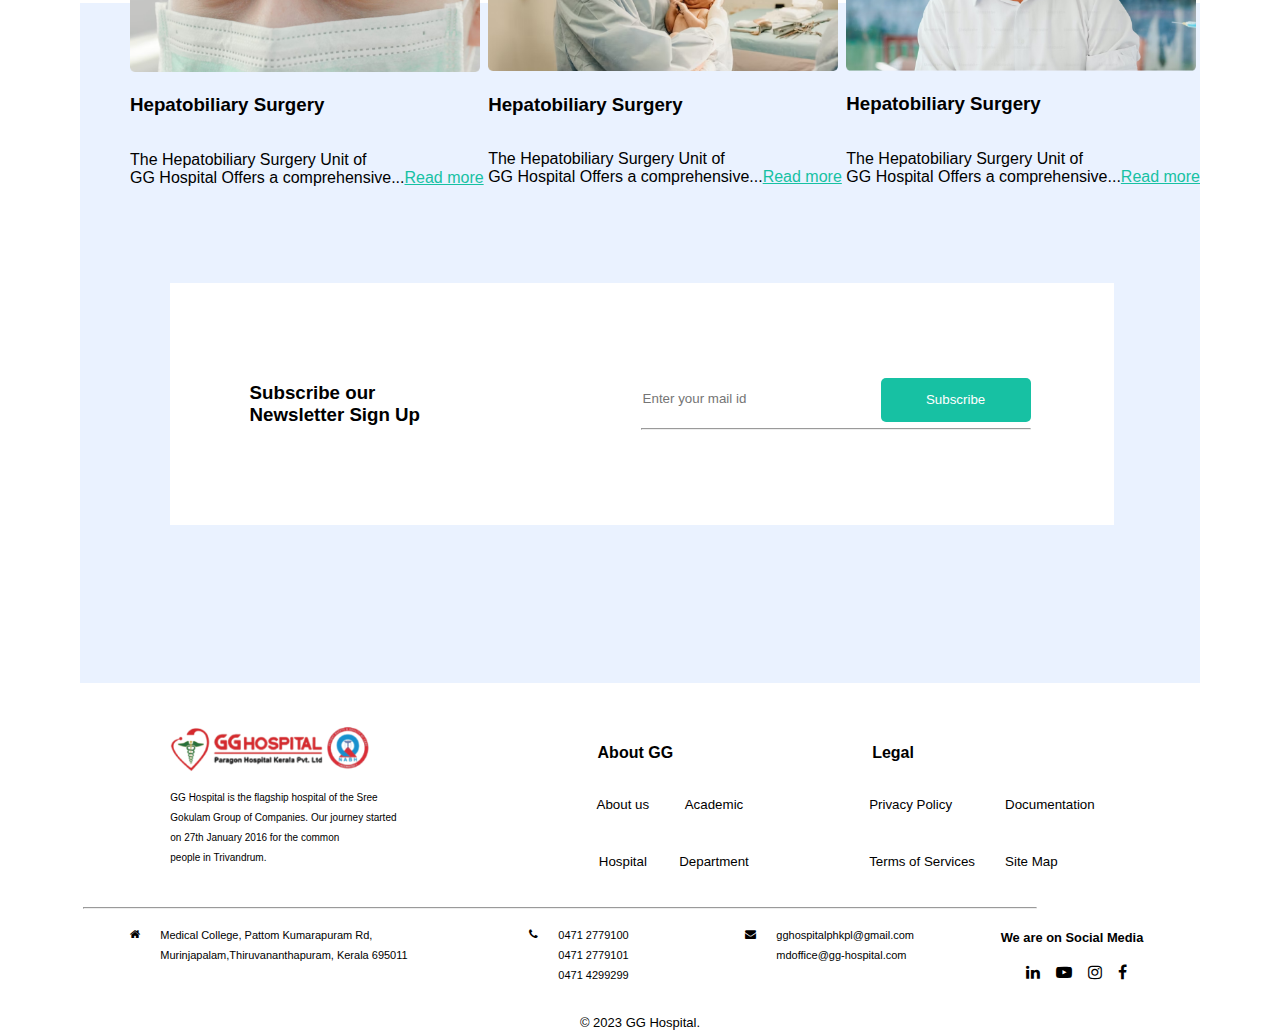
==== commit 318ff420: "feat: added footer" ====
--- a/GG hospital/top_header/top_header.html
+++ b/GG hospital/top_header/top_header.html
@@ -6,8 +6,34 @@
     <title>Document</title>
     <link rel="stylesheet" href="/nav_bar/nav_bar.css" />
     <link rel="stylesheet" href="top_header.css" />
+    <link rel="preconnect" href="https://fonts.googleapis.com">
+    <link rel="preconnect" href="https://fonts.gstatic.com" crossorigin>
+    <link href="https://fonts.googleapis.com/css2?family=Inter&display=swap" rel="stylesheet">
+    <link rel="stylesheet" href="https://cdnjs.cloudflare.com/ajax/libs/font-awesome/4.7.0/css/font-awesome.min.css">
   </head>
   <body>
+
+    <header>
+      <div id="header_icon">
+          <div id="left_header">
+              <p>Follow us on :
+              <i class="fa fa-linkedin"></i>&nbsp;
+              <i class="fa fa-youtube-play"></i>&nbsp;
+              <i class="fa fa-instagram"></i>&nbsp;
+              <i class="fa fa-facebook-f"></i>
+              </p>
+          </div>
+          <div id="right_header">
+              <p>
+              <i class="fa fa-phone"></i>
+              04712779100 | 04712779101 &nbsp;
+              <i class="fa fa-envelope"></i>
+              gghospitalphkpl@gmail.com | edoffice@gg-hospital.com
+              </p>
+          </div>
+      </div>
+  </header>
+
     <div class="header-container">
       <div>
         <img
@@ -246,18 +272,72 @@
       
     </div>
     
-    <div class="footer">
-
-      <div>
-        <img src="/GG hospital/nav_bar/image 24.png"> 
-
-      </div>
-
-      <div>
-
-      </div>
-    </div>
-
+  
+    <footer id="footer">
+ 
+      <div id="up_foot">
+          <div id="up_1">
+              <img id="up_img" src="/nav_bar/image 24.png" alt="logo">
+              <p>GG Hospital is the flagship hospital of the Sree<br>
+              Gokulam Group of Companies. Our journey started <br>
+              on 27th January 2016 for the common<br>
+              people in Trivandrum.</p>
+          </div>
+          &nbsp;
+          <div id="up_2">
+              <h4>About GG</h4>
+              <div id="up2_grid">
+                  <p class="up2_class">About us</p>
+                  <p class="up2_class">Academic</p>
+                  <p class="up2_class">Hospital</p>
+                  <p class="up2_class">Department</p>
+              </div>
+          </div>
+          <div id="up_3">
+              <h4>Legal</h4>
+              <div id="up3_grid">
+                  <p class="up3_class">Privacy Policy</p>
+                  <p class="up3_class">Documentation</p>
+                  <p class="up3_class">Terms of Services</p>
+                  <p class="up3_class">Site Map</p>
+              </div>
+          </div>
+      </div>
+
+      <div id="foot_line"><hr id="foot_hr"></div>
+
+      <div id="down_foot">
+          <div id="down_1">
+              <i class="fa fa-home"></i>
+              <p>Medical College, Pattom Kumarapuram Rd, <br>Murinjapalam,Thiruvananthapuram, Kerala 695011</p>
+          </div>
+          <div id="down_2">
+              <i class="fa fa-phone"></i>
+              <p>0471 2779100 <br>
+              0471 2779101  <br>        
+              0471 4299299</p>
+          </div>
+          <div id="down_3">
+              <i class="fa fa-envelope"></i>
+              <p>gghospitalphkpl@gmail.com <br>
+              mdoffice@gg-hospital.com</p>
+          </div>
+          <div id="down_4">
+              <h3>We are on Social Media</h3>
+              <div id="down_4_icon">
+                  <p class="foot_icons">
+                      <i class="fa fa-linkedin"></i>&nbsp;
+                      <i class="fa fa-youtube-play"></i>&nbsp;
+                      <i class="fa fa-instagram"></i>&nbsp;
+                      <i class="fa fa-facebook-f"></i>&nbsp;
+                  </p>
+              </div>
+          </div>
+      </div>
+
+      <div id="footer_end">© 2023 GG Hospital.</div>
+
+  </footer>
     
   </body>
 </html>
--- a/GG hospital/top_header/top_header.css
+++ b/GG hospital/top_header/top_header.css
@@ -7,7 +7,7 @@
     position: absolute;
     top: 100px;
     margin-left: 100px;
-    margin-top: 100px;
+    margin-top: 180px;
 }
 
 .book{
@@ -250,3 +250,151 @@
     background-color: white;
     display: flex;
 }
+
+
+
+
+#header_icon{
+    font-size: small;
+    display: flex;
+    width: 100%;
+    justify-content: space-between;
+    background-color: rgb(241, 241, 241);
+  }
+  #gg_icon{
+    padding-top: 1%;
+    height: 50px;
+    width: 12%;
+  }
+
+
+  #up_foot {
+    display: flex;
+    justify-content: space-evenly;
+    margin-top: 40px;
+    margin-bottom: -20px;
+}
+ 
+#up_1 {
+    font-size: smaller;
+    text-align: justify;
+}
+ 
+#up_1 p{
+    line-height: 20px;
+    font-size: x-small;
+}
+ 
+#up_1 img {
+    width: 200px;
+}
+ 
+#up2_grid {
+    display: grid;
+    grid-template-columns: auto auto;
+}
+ 
+.up2_class {
+    text-align: center;
+    padding: 15px;
+    padding-top: 0px;
+    font-size: smaller;
+}
+ 
+#up_2 h4 {
+    margin-left: 16px;
+}
+ 
+#up3_grid {
+    display: grid;
+    grid-template-columns: auto auto;
+}
+ 
+.up3_class {
+    padding: 15px;
+    padding-top: 0px;
+    font-size: smaller;
+}
+ 
+#up_3 h4 {
+    margin-left: 18px;
+}
+ 
+#foot_line {
+    position: relative;
+    z-index: 30;
+    margin-bottom: -60px;
+    margin-top: 30px;
+}
+ 
+#foot_hr {
+    width: 85%;
+}
+ 
+#down_foot {
+    display: flex;
+    justify-content: space-evenly;
+    margin-left: 3%;
+    margin-right: 40px;
+    margin-top: 70px;
+    font-size: 11px;
+    margin-top: 80px;
+    line-height: 20px;
+}
+ 
+#down_1 {
+    padding-right: 5px;
+    display: flex;
+}
+ 
+#down_1 p {
+    margin-top: -4px;
+    padding-left: 20px;
+}
+ 
+#down_2 {
+    display: flex;
+    padding-left: 100px;
+}
+ 
+#down_2 p {
+    margin-top: -4px;
+    padding-left: 20px;
+}
+ 
+#down_3 {
+    display: flex;
+    padding-left: 100px;
+}
+ 
+#down_3 p {
+    margin-top: -4px;
+    padding-left: 20px;
+}
+ 
+#down_4 {
+    margin-left: 70px;
+    margin-top: -4px;
+}
+ 
+#down_4 h3 {
+    margin-top: 3px;
+}
+ 
+#down_4_icon {
+    font-size: medium;
+    margin-top: 10px;
+    padding-left: 20PX;
+}
+ 
+.foot_icons {
+    display: flex;
+    justify-content: space-evenly;
+}
+ 
+#footer_end {
+    text-align: center;
+    font-size: small;
+    margin-bottom: 20px;
+    margin-top: 15px;
+}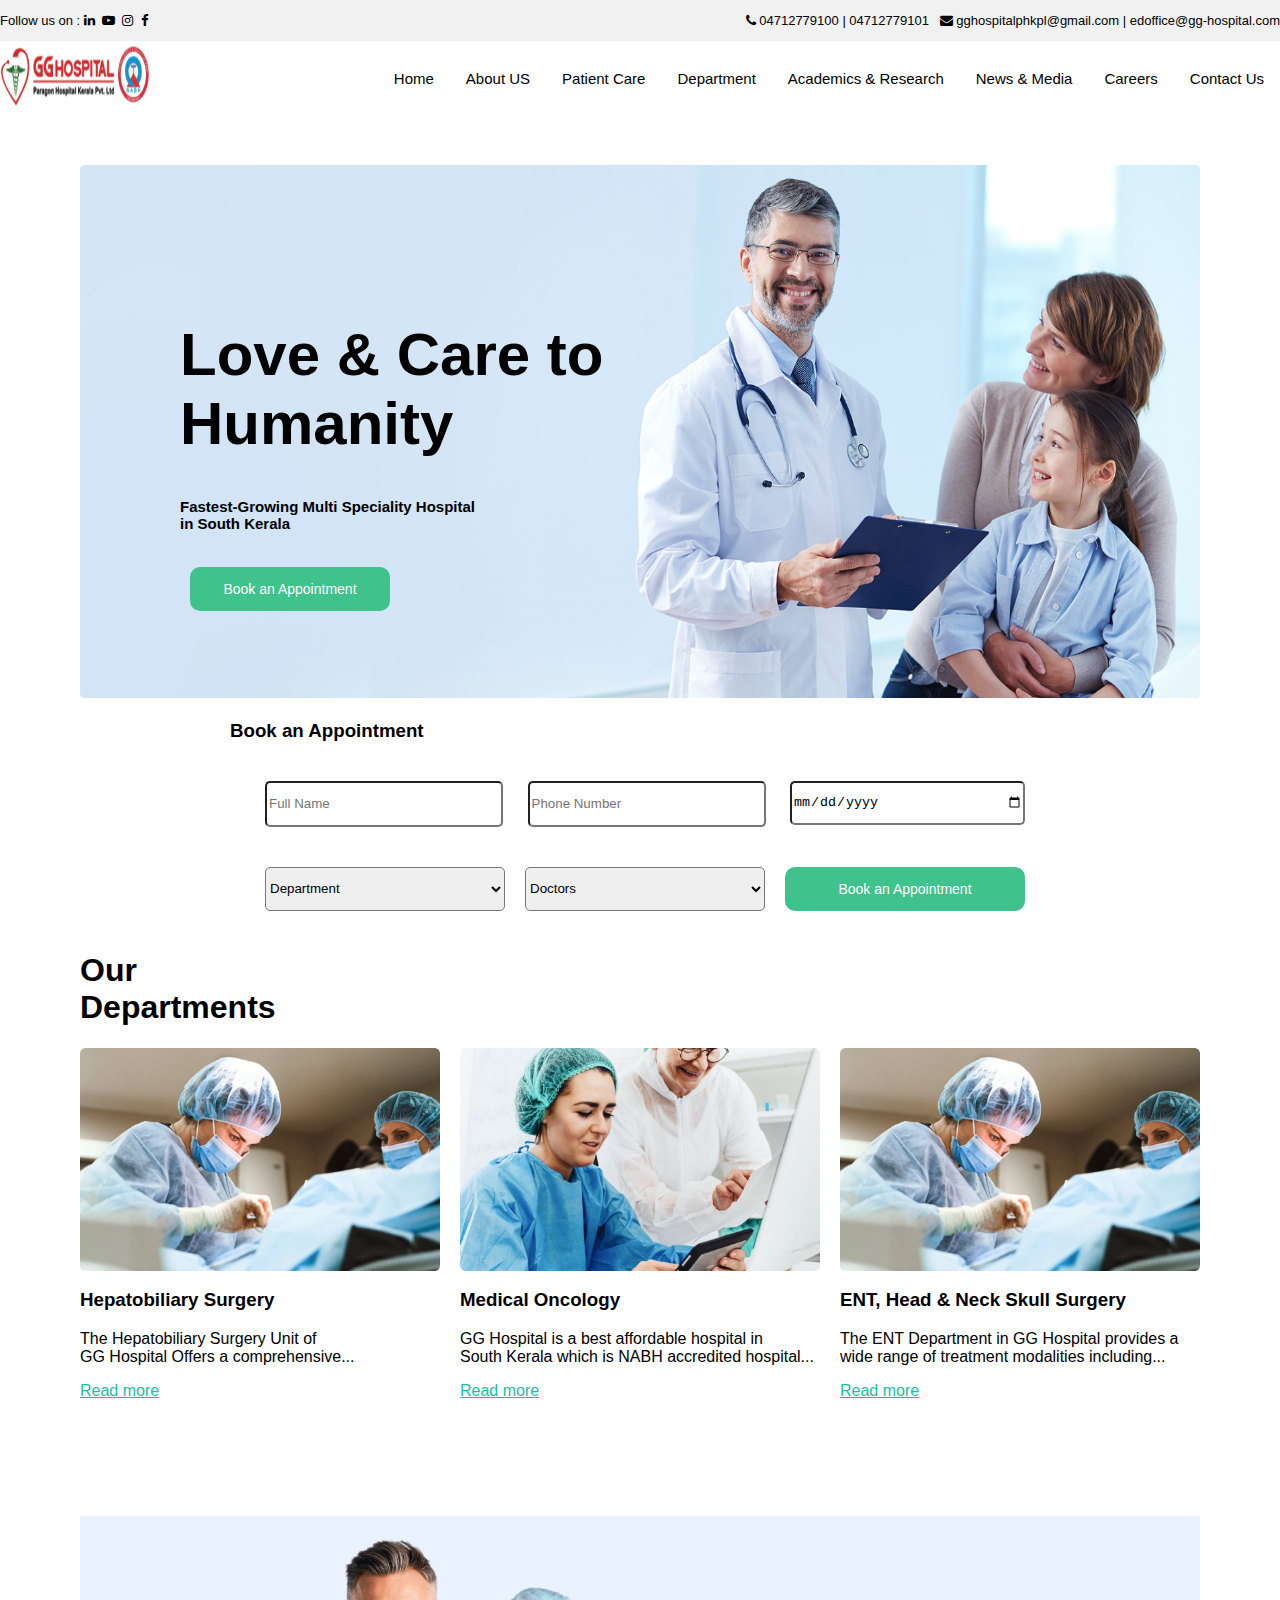
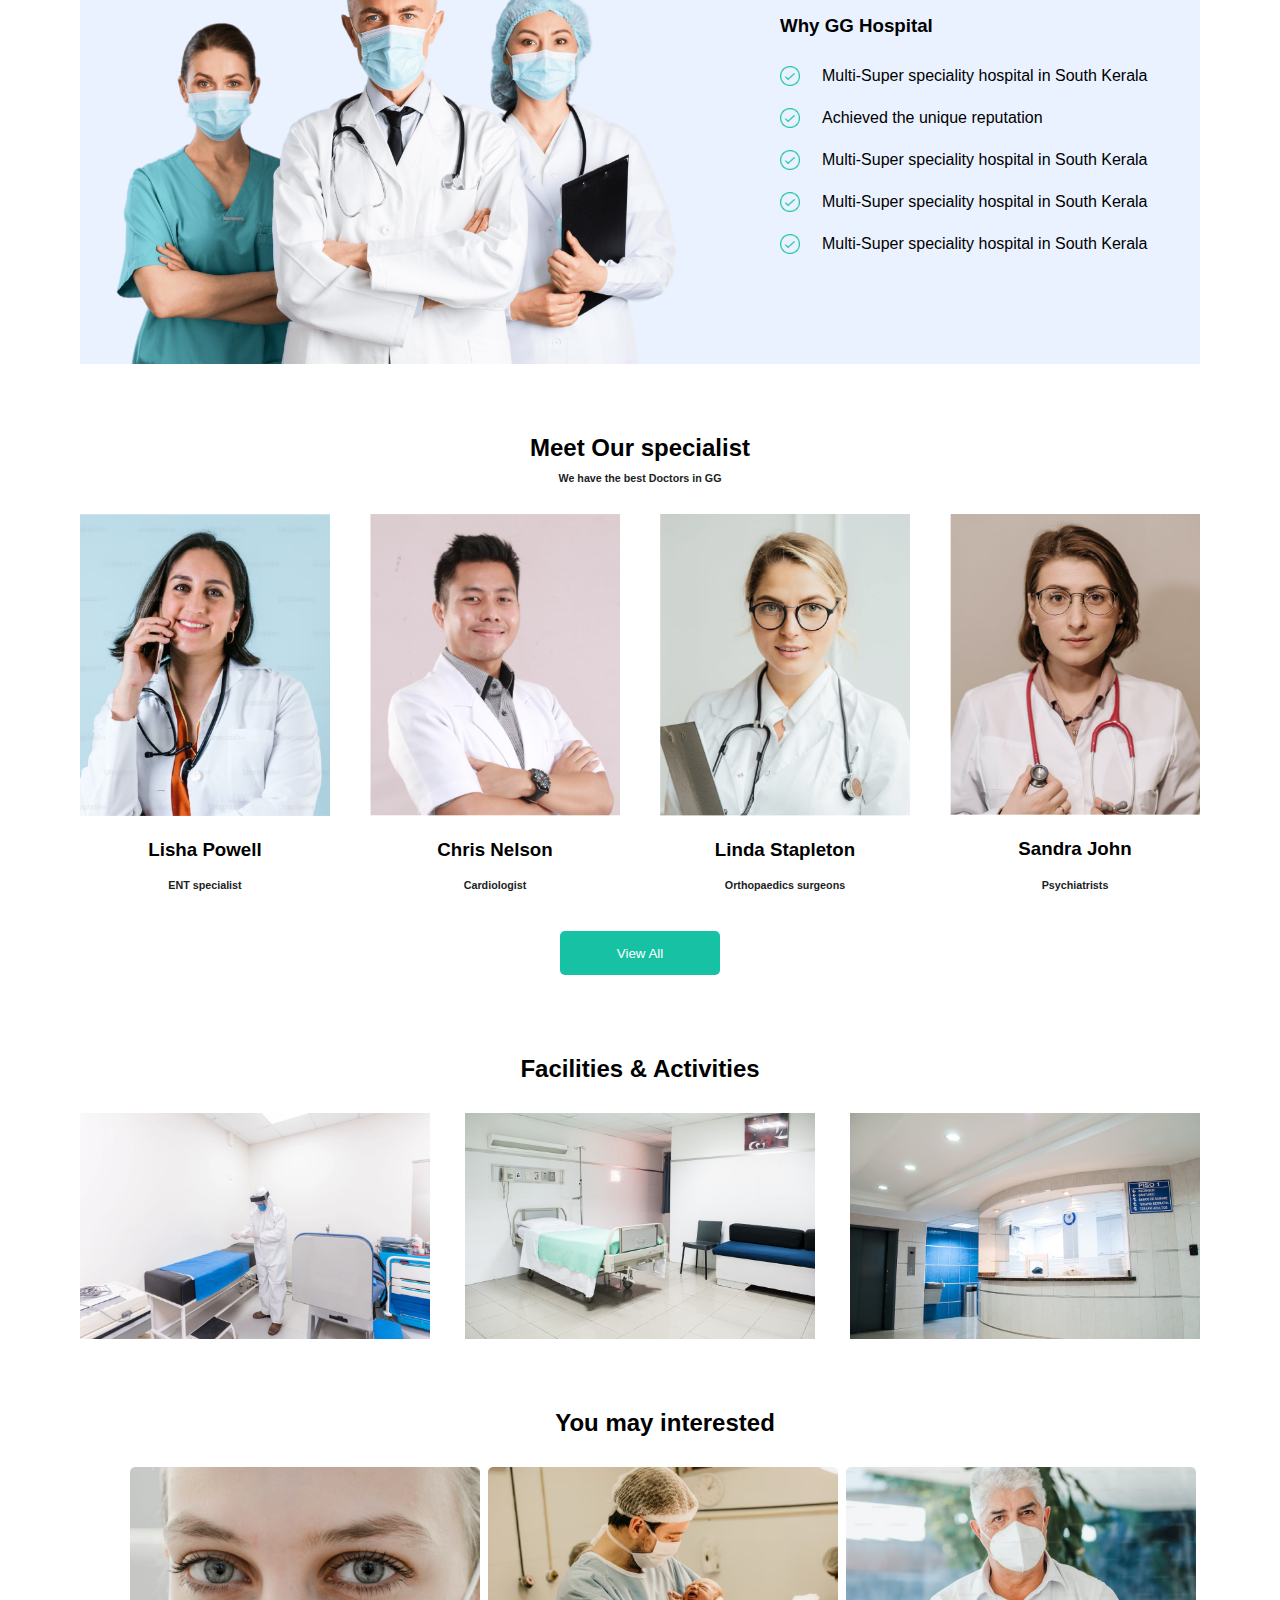
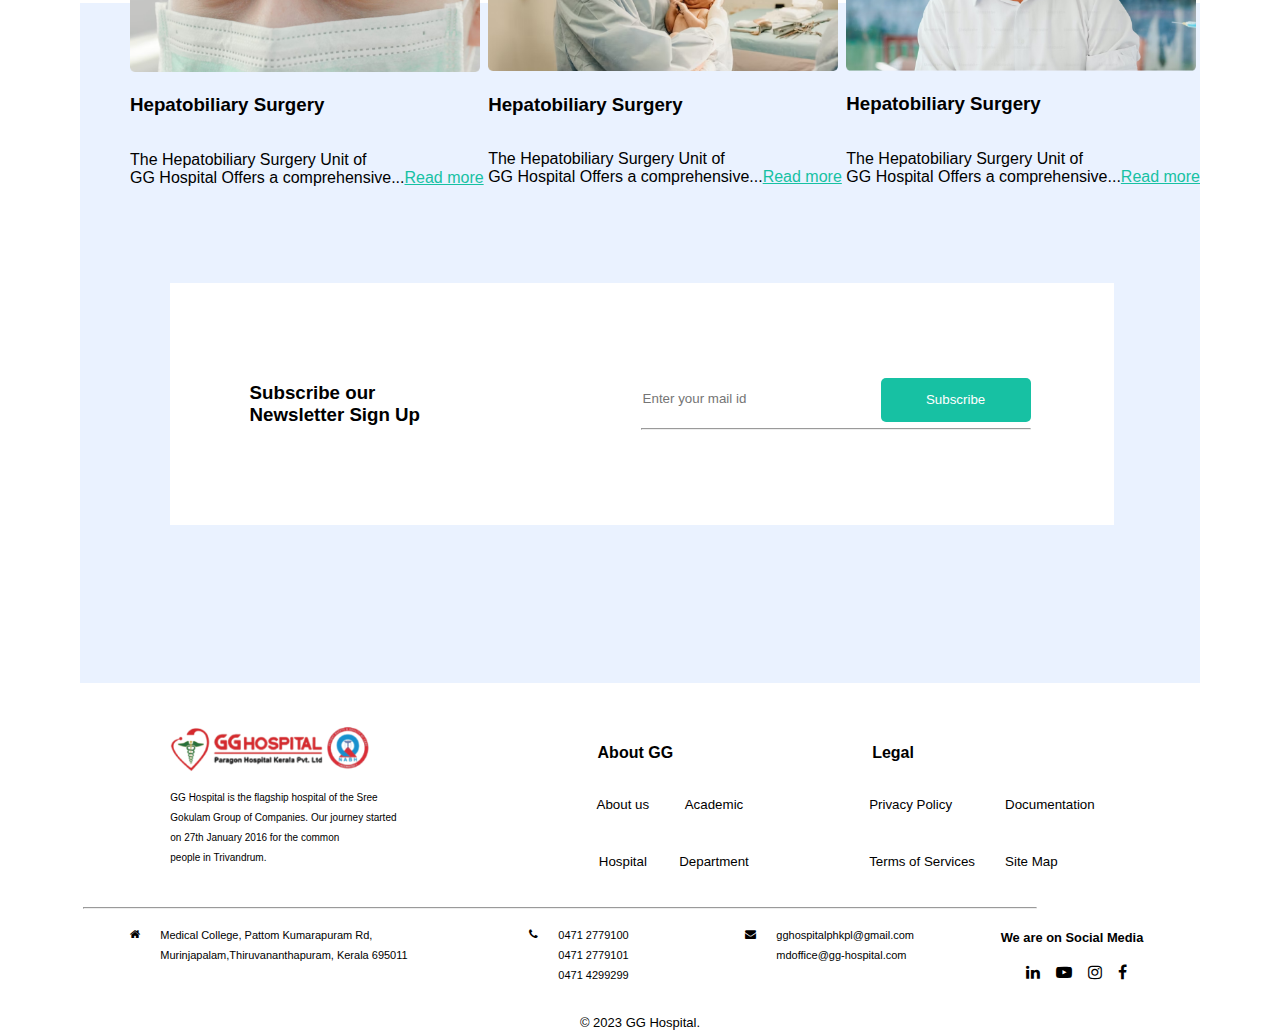
==== commit 15575ddc: "fix: changed the doctor names" ====
--- a/GG hospital/top_header/top_header.html
+++ b/GG hospital/top_header/top_header.html
@@ -191,13 +191,13 @@
           </div>
           <div>
             <img src="./img/ourspecial3.png" id="ourspecial-size">
-            <h3>Chris Nelson</h3>
-            <h6>Cardiologist</h6>
+            <h3>Linda Stapleton</h3>
+            <h6>Orthopaedics surgeons</h6>
           </div>
           <div>
             <img src="./img/ourspecial4.png" id="ourspecial-size">
-            <h3>Chris Nelson</h3>
-            <h6>Cardiologist</h6>
+            <h3>Sandra John</h3>
+            <h6>Psychiatrists</h6>
           </div>
         </div>
         <button>View All</button>
